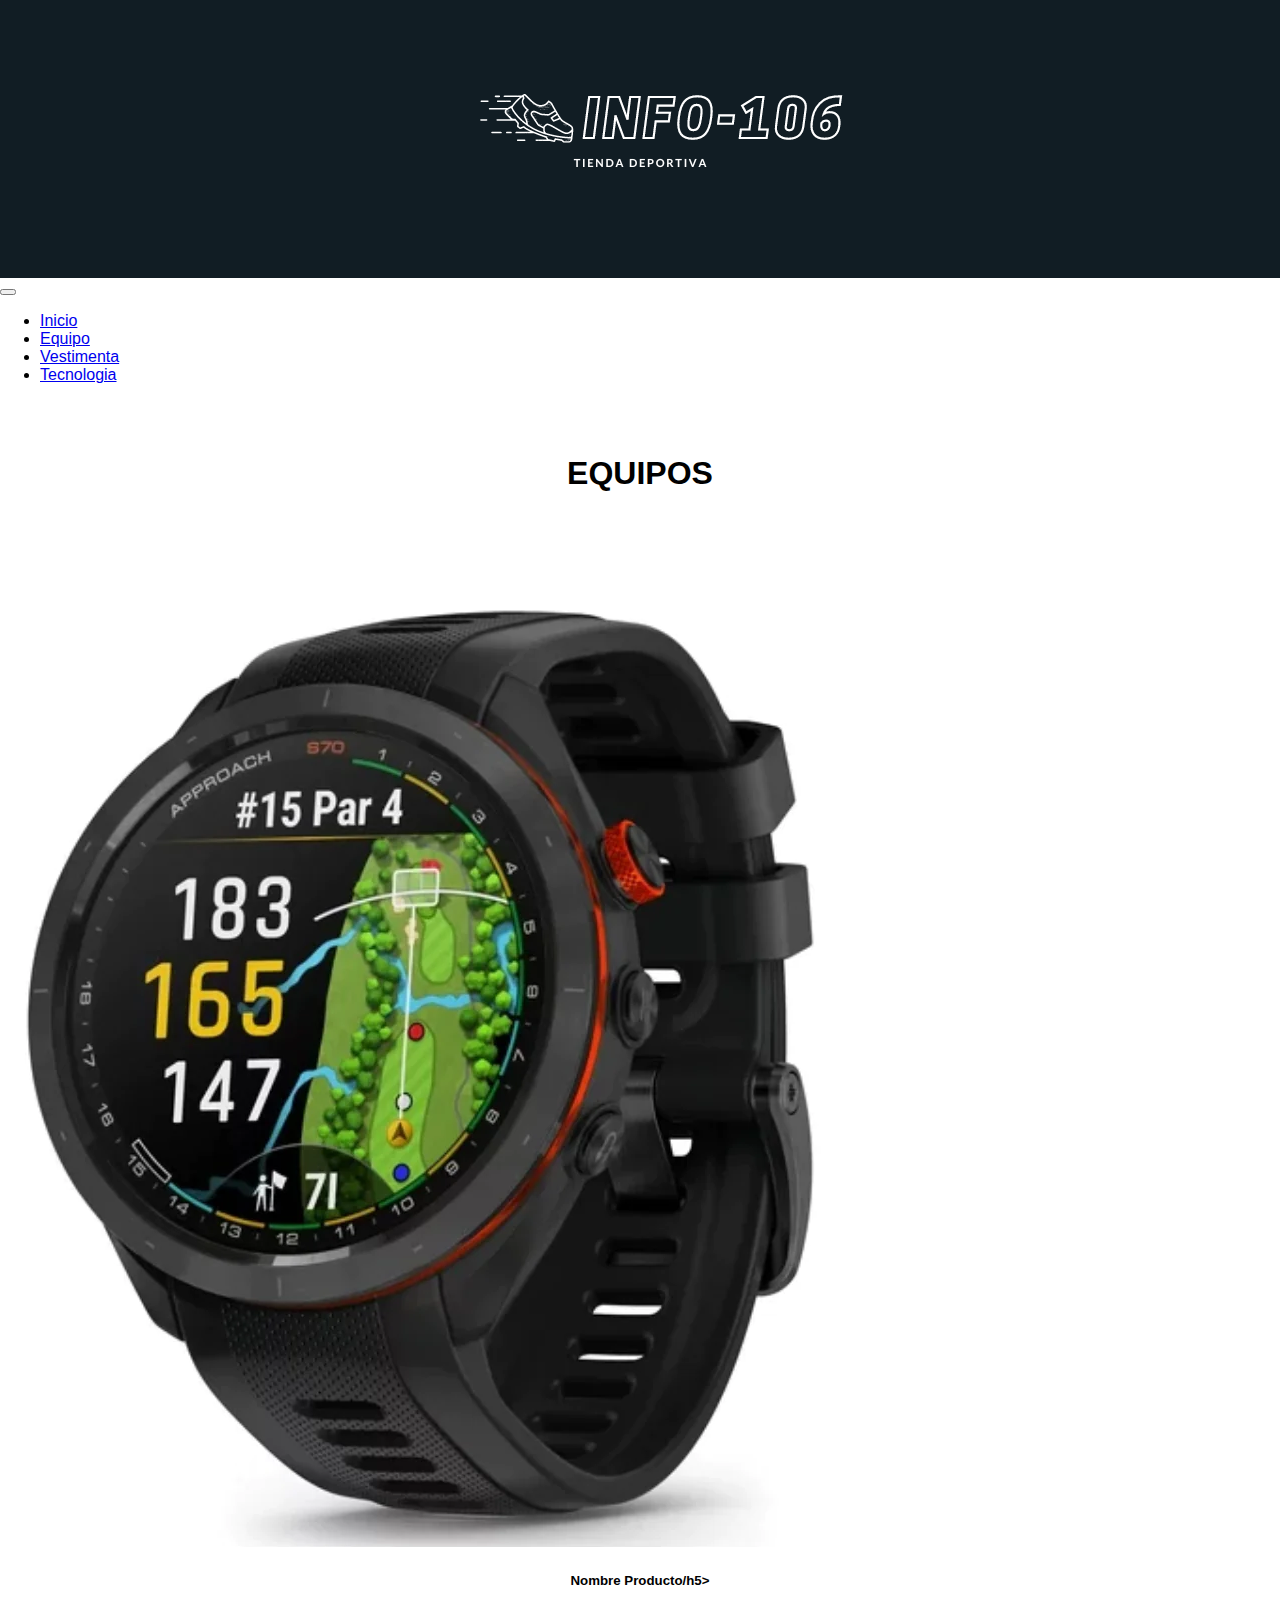
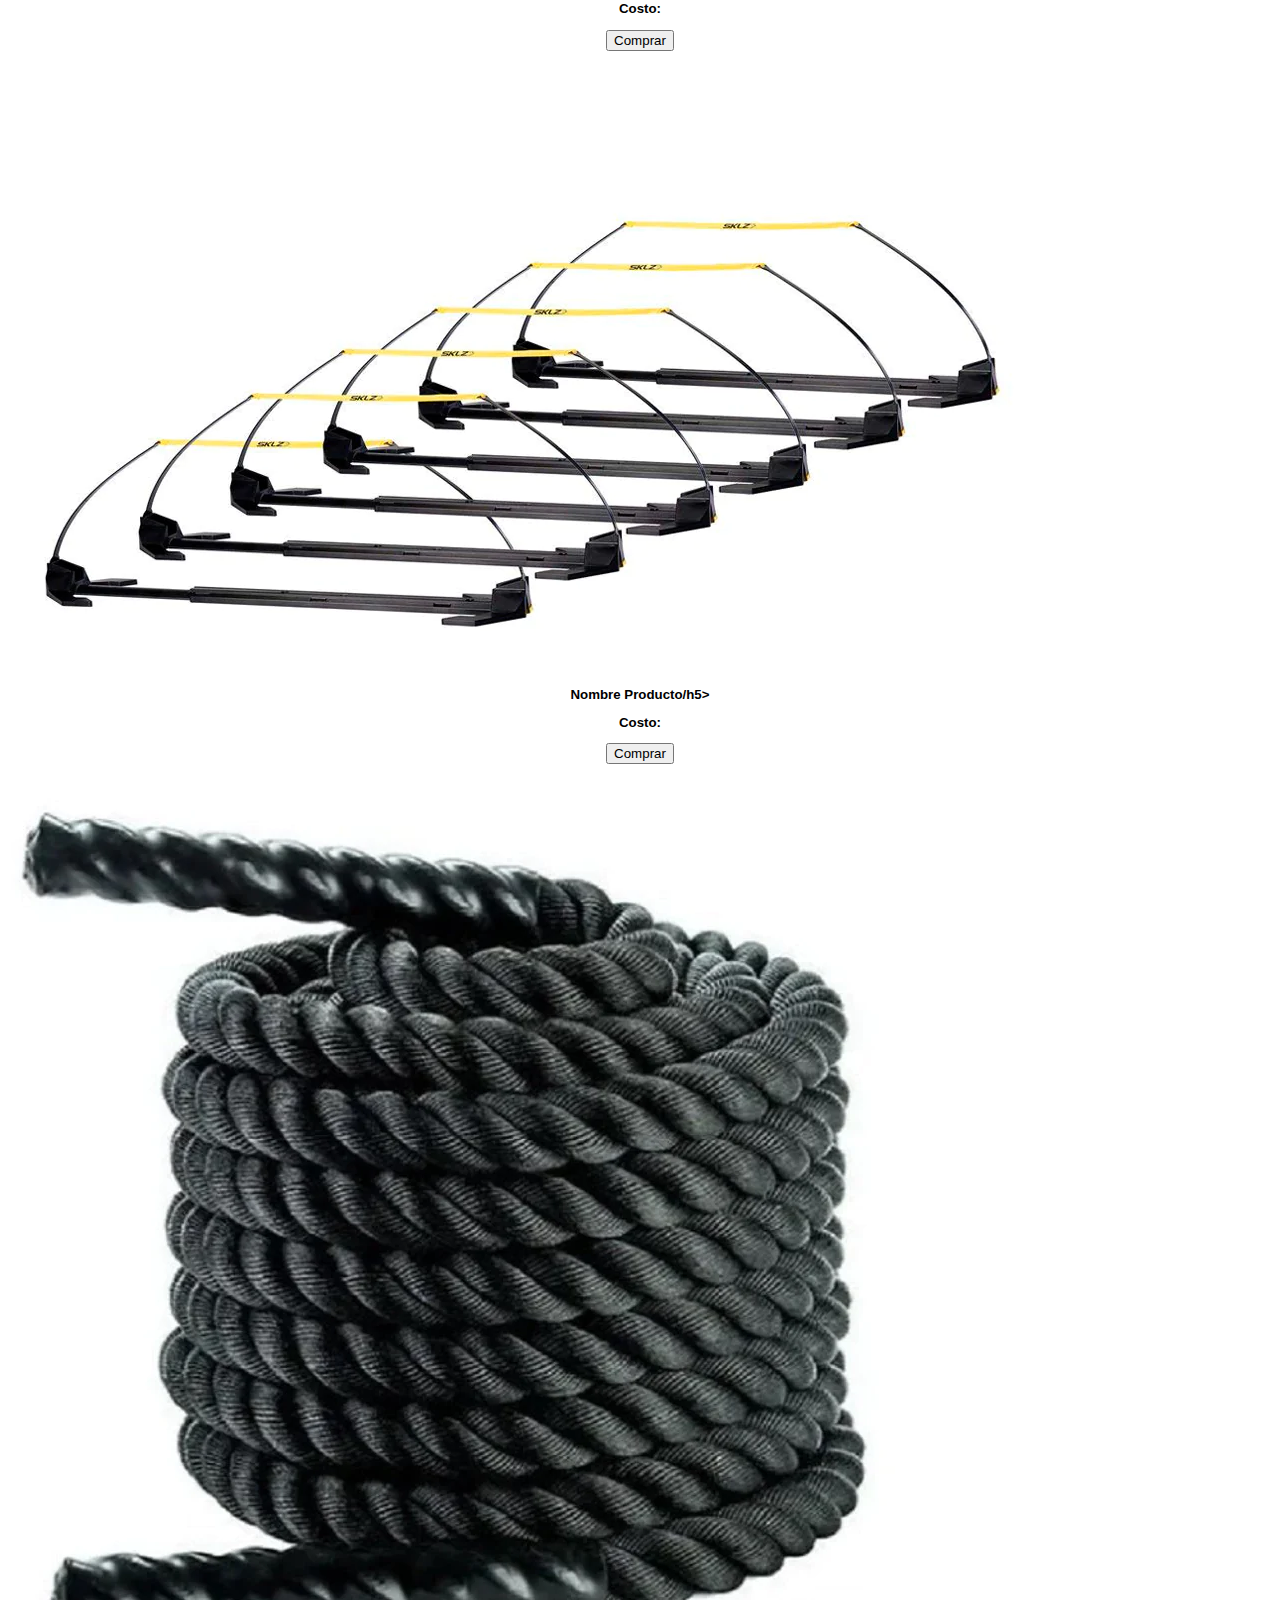
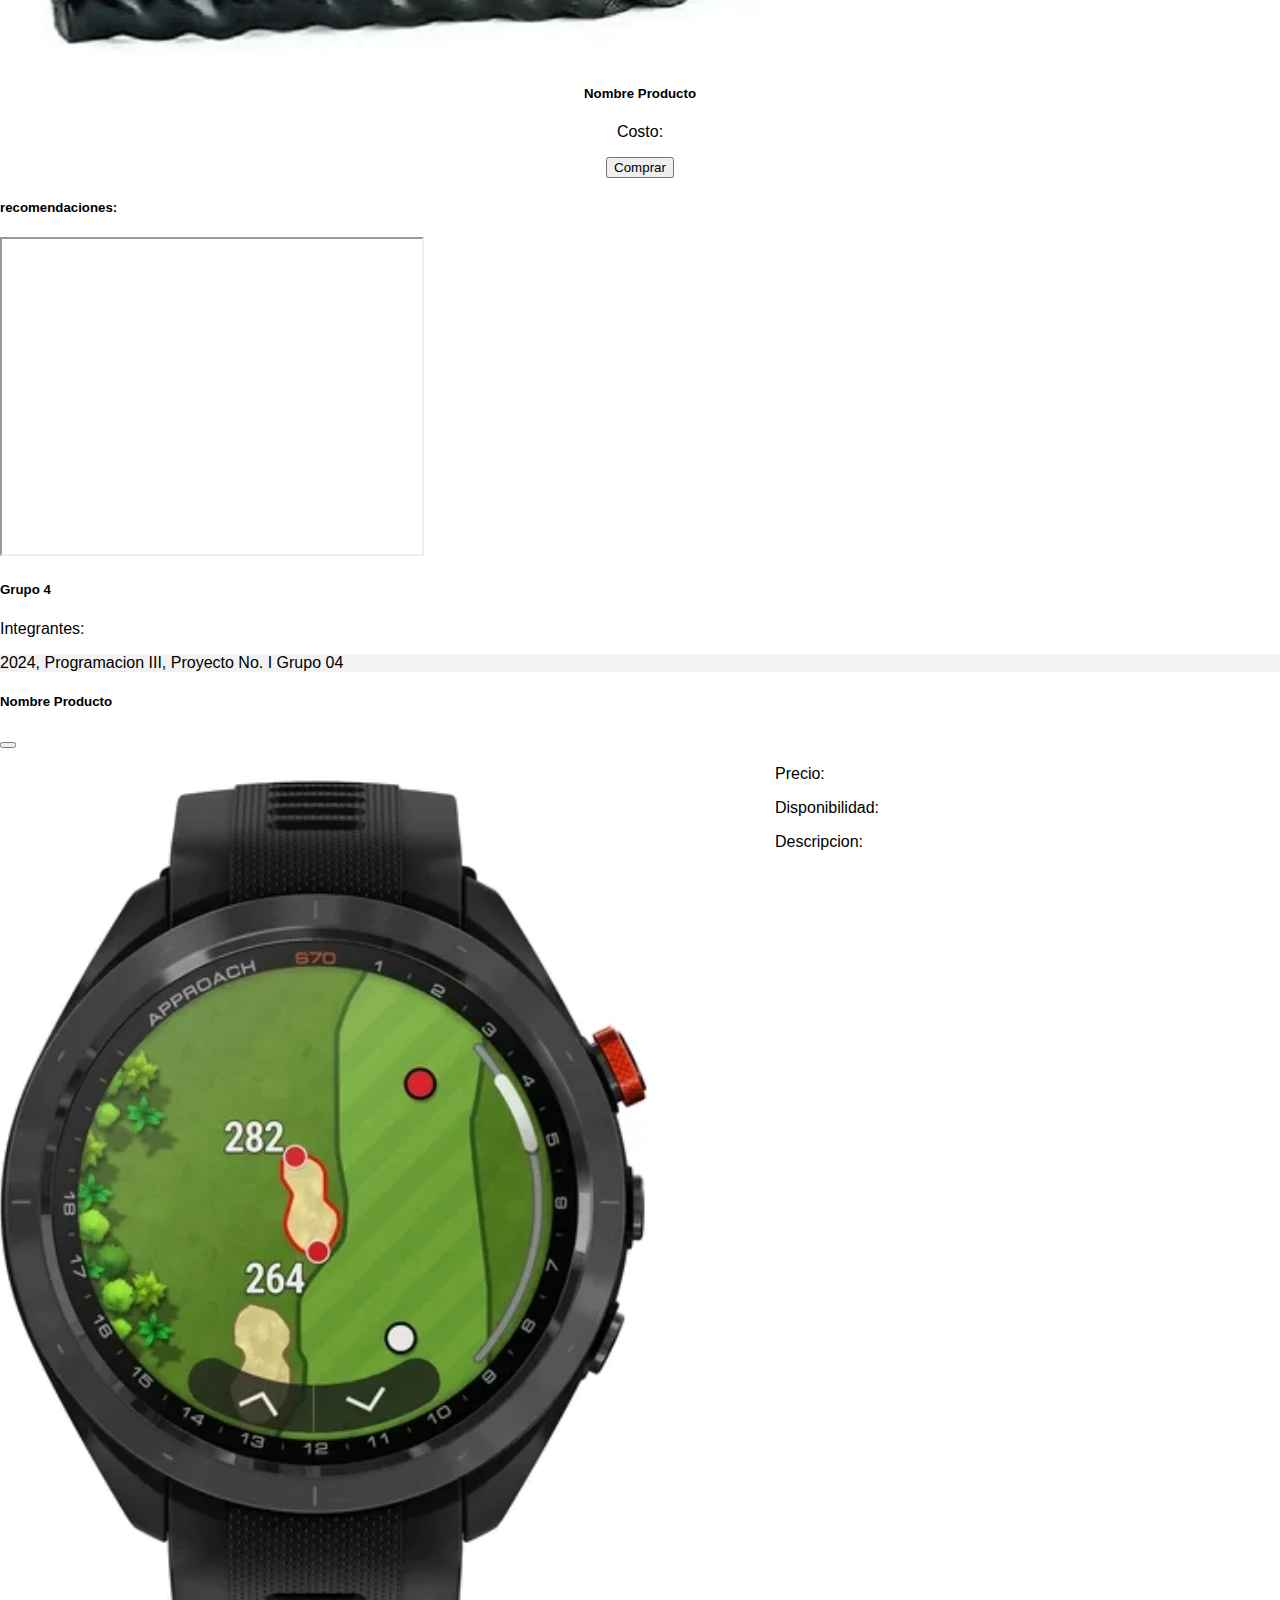
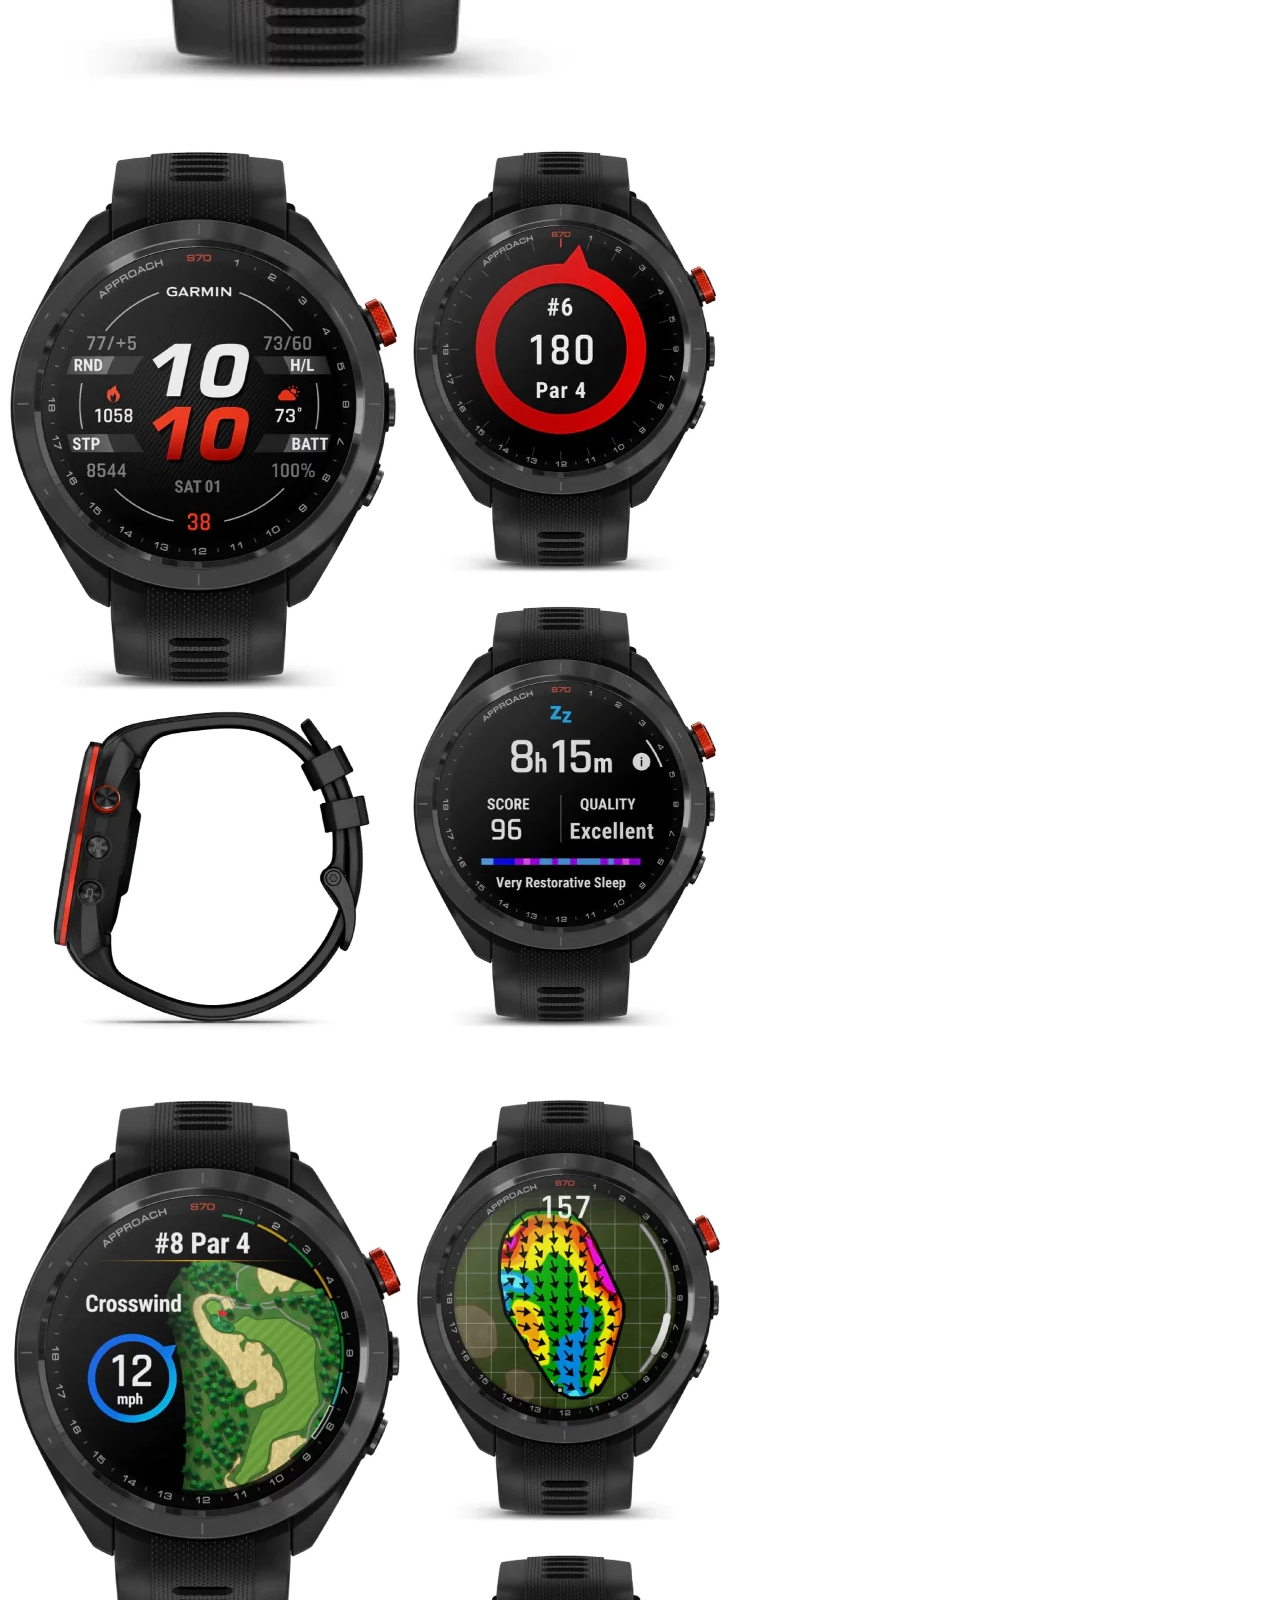
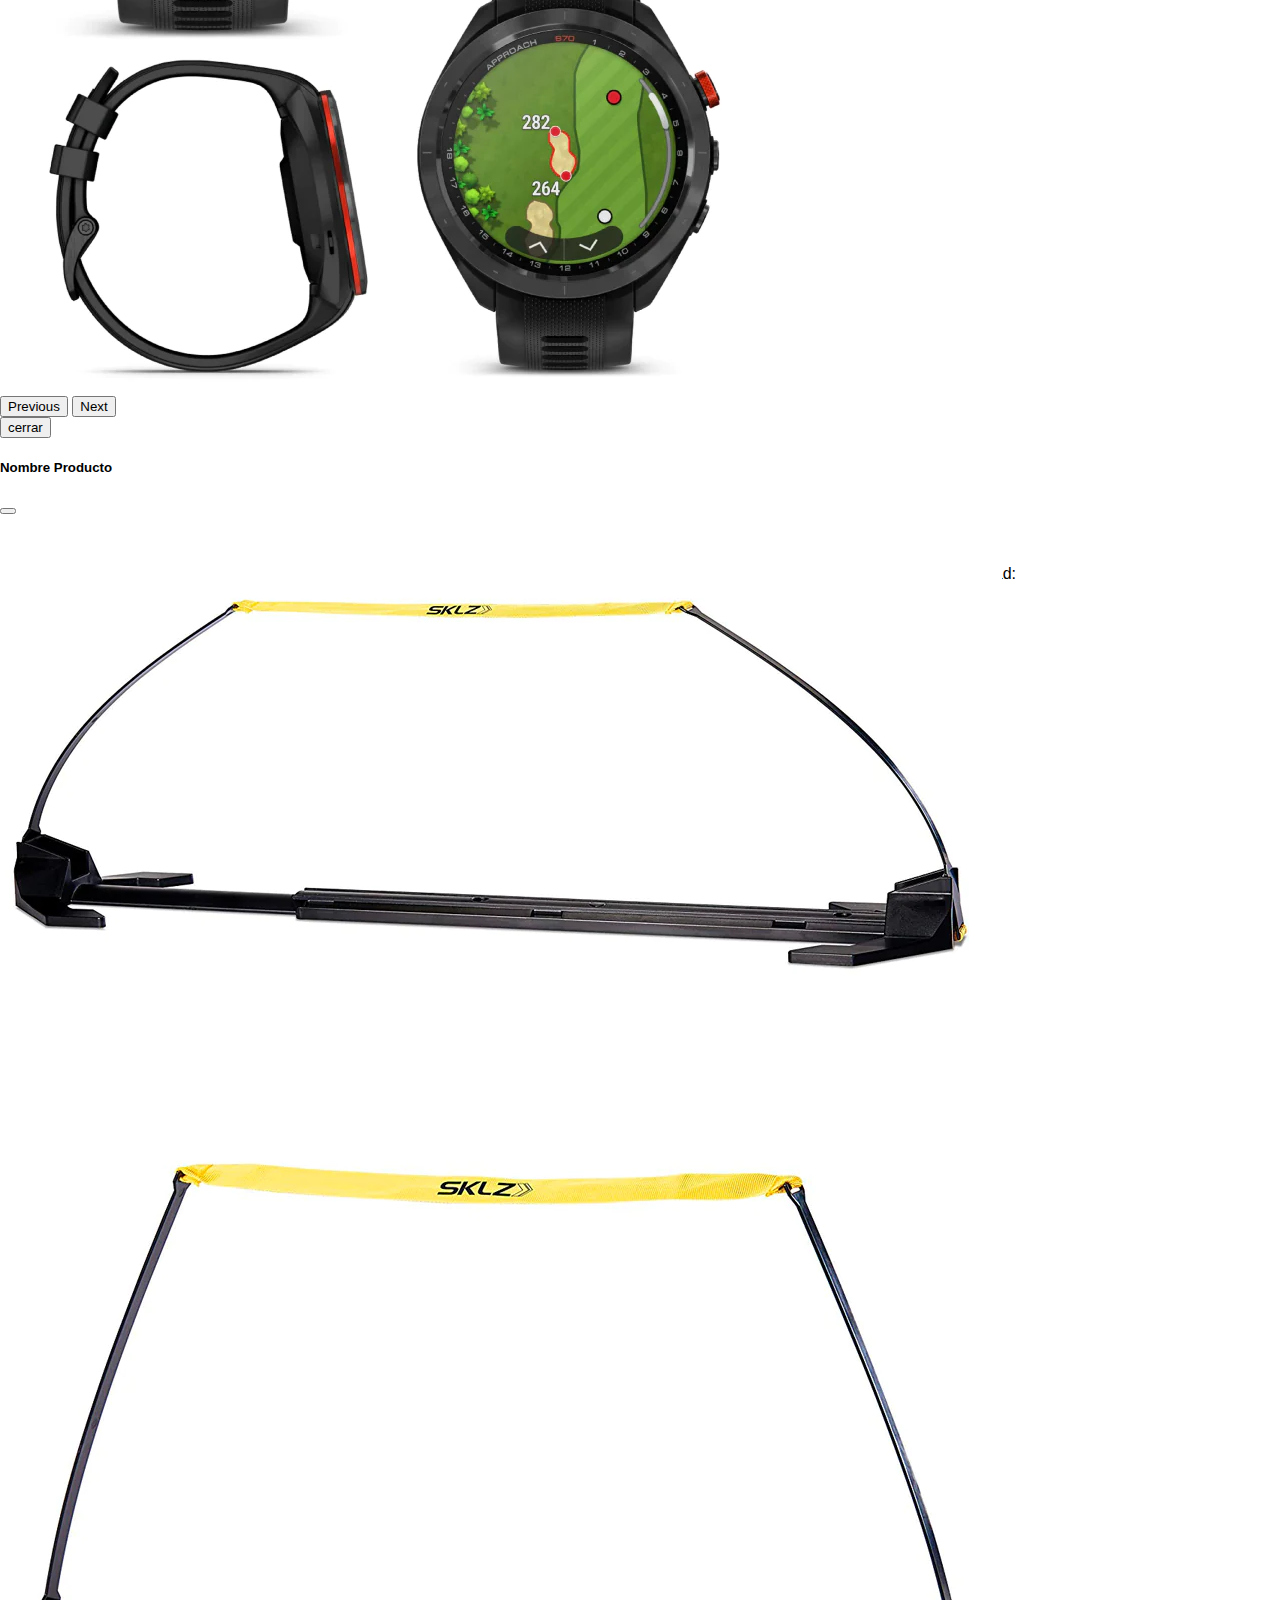
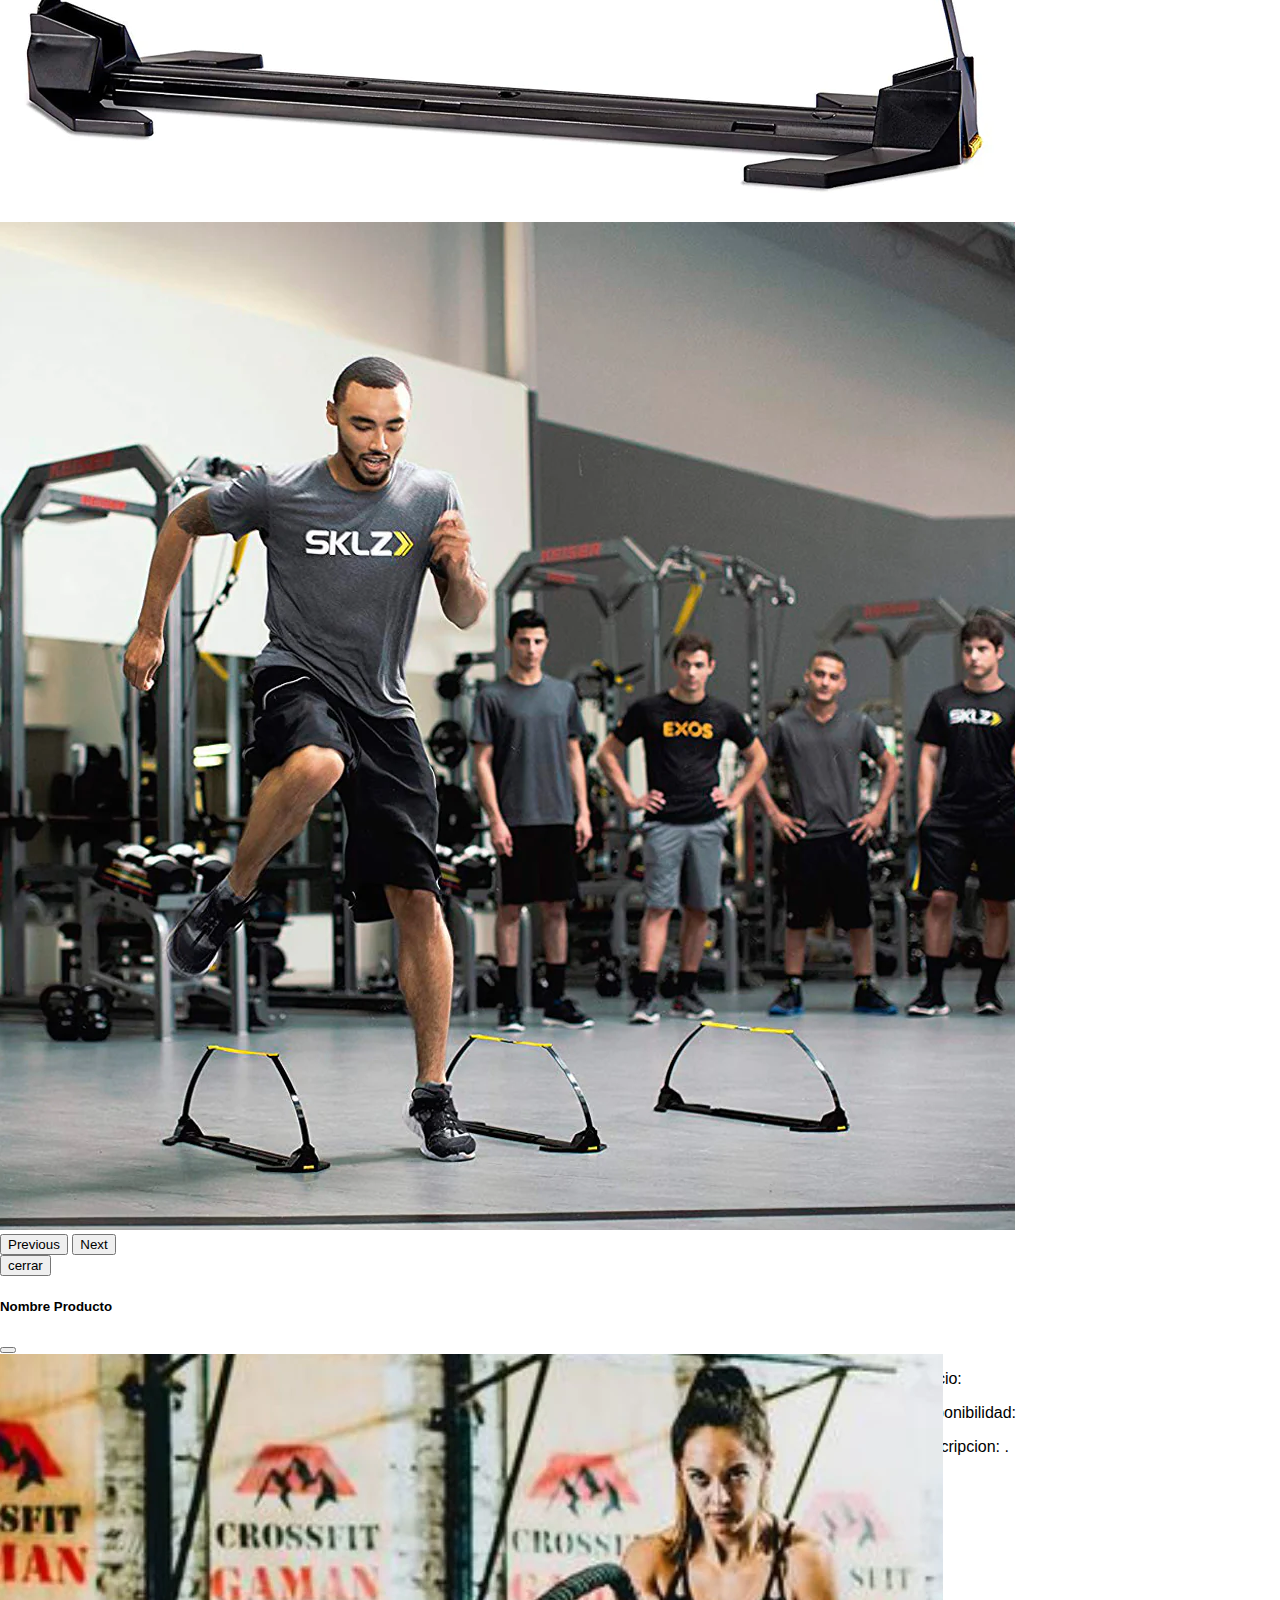
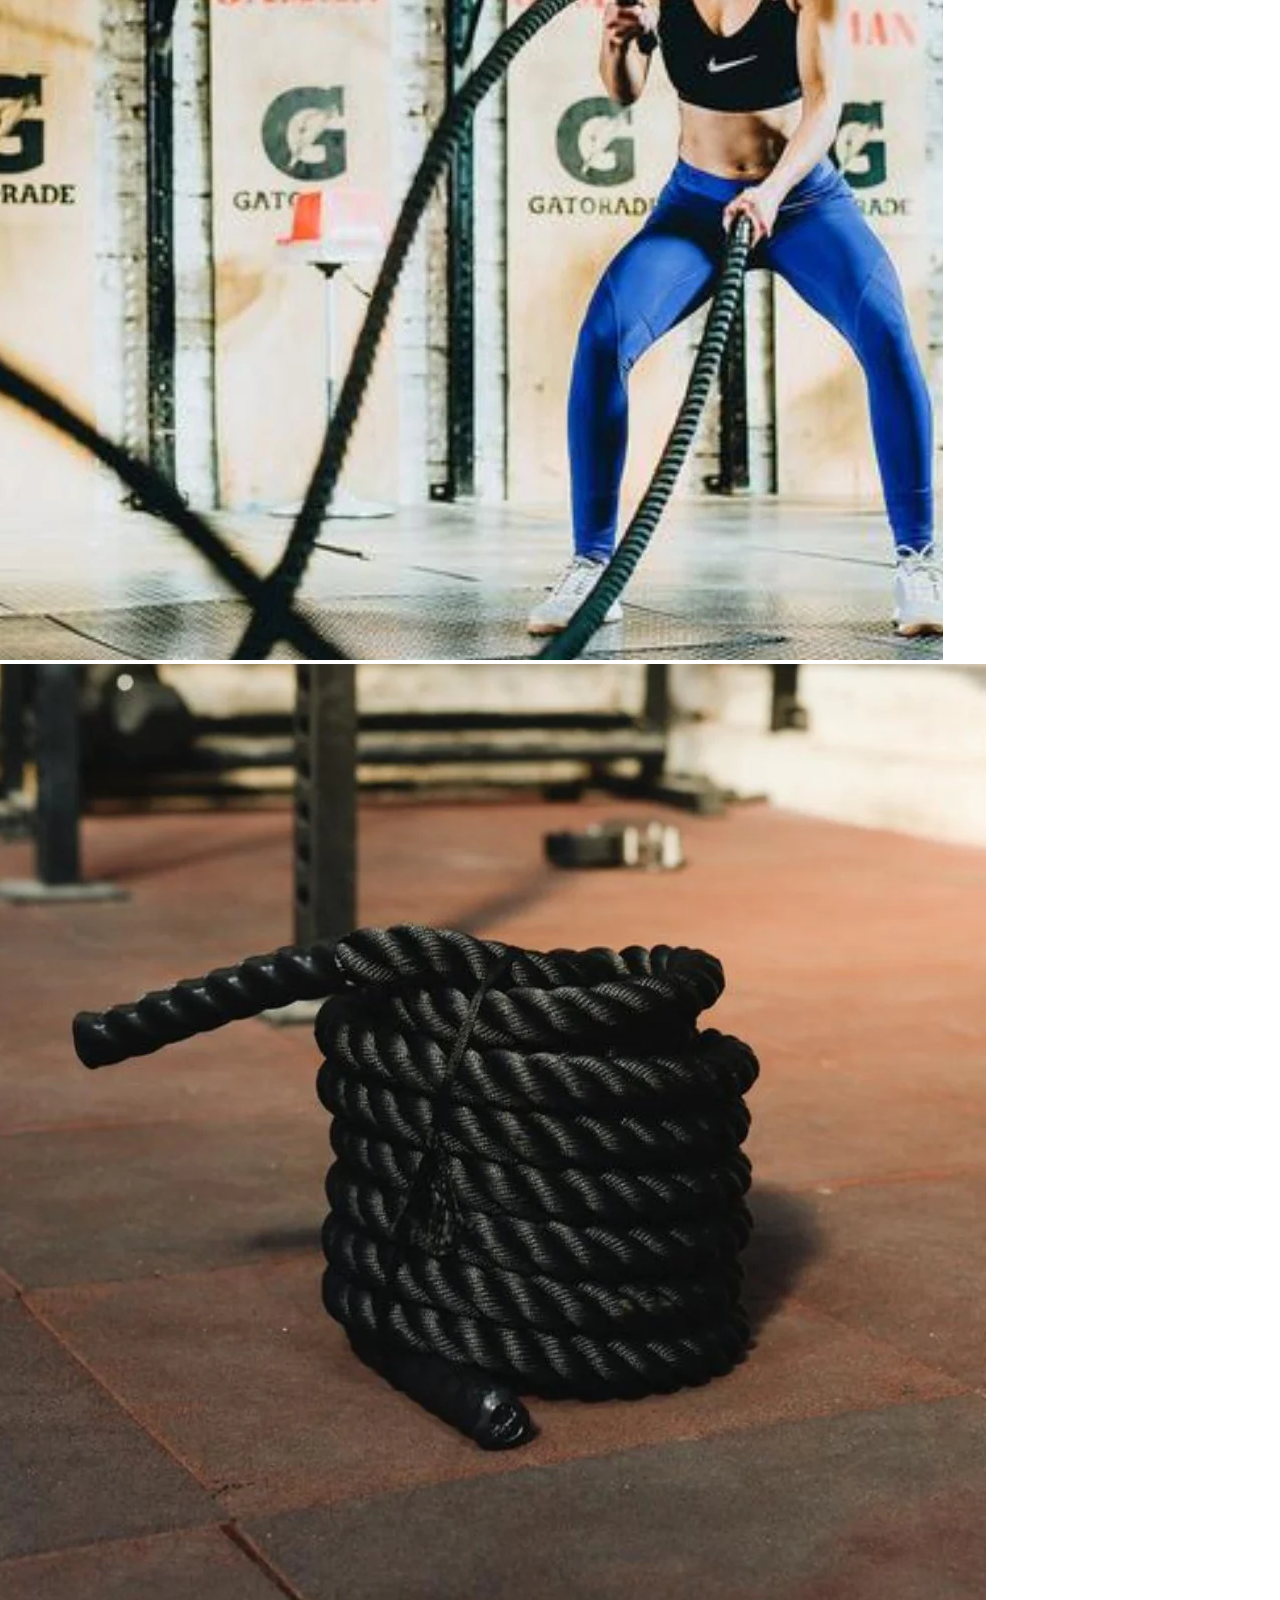
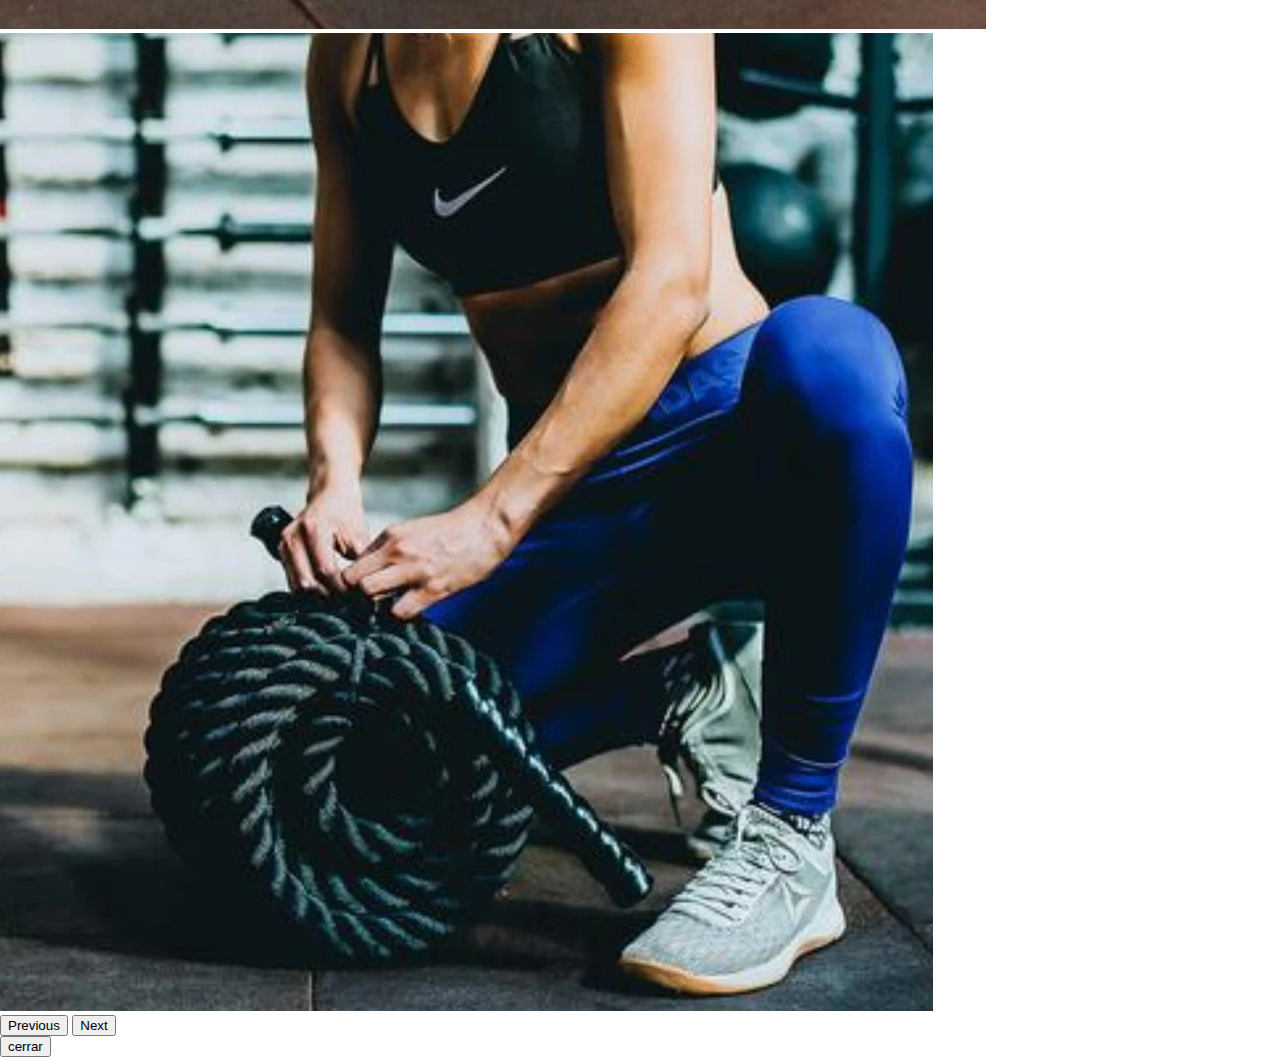
==== equipo.html @ 8f65c40d "Add project files." ====
<!DOCTYPE html>
<html lang="en">
  <head>
    <meta charset="UTF-8" />
    <meta name="viewport" content="width=device-width, initial-scale=1.0" />
    <title>Equipos</title>
    <!-- Referencia al CDN de BootStrap del https://getbootstrap.com/docs/5.3/getting-started/download/-->
    <link
      href="https://cdn.jsdelivr.net/npm/bootstrap@5.3.2/dist/css/bootstrap.min.css"
      rel="stylesheet"
      integrity="sha384-T3c6CoIi6uLrA9TneNEoa7RxnatzjcDSCmG1MXxSR1GAsXEV/Dwwykc2MPK8M2HN"
      crossorigin="anonymous"
    />
    <link rel="stylesheet" href="CSS/styles.css" />
    <link rel="stylesheet" href="CSS/magnify.css" />
  </head>
  <body>
    <!--HEADER-->
    <div class="header" id="hide">
      <img src="IMG/Logo.png">
    </div>

    <!--NAV -->
    <nav class="navbar navbar-expand-lg bg-body-tertiary">
      <div class="container-fluid">
        
        <button
          class="navbar-toggler"
          type="button"
          data-bs-toggle="collapse"
          data-bs-target="#navbarNav"
          aria-controls="navbarNav"
          aria-expanded="false"
          aria-label="Toggle navigation"
        >
          <span class="navbar-toggler-icon"></span>
        </button>
        <div class="collapse navbar-collapse" id="navbarNav">
          <ul class="navbar-nav">
            <li class="nav-item">
              <a class="nav-link active" aria-current="page" href="index.html">Inicio</a>
            </li>
            <li class="nav-item">
              <a class="nav-link" href="equipo.html">Equipo</a>
            </li>
            <li class="nav-item">
              <a class="nav-link" href="vestimenta.html">Vestimenta</a>
            </li>
            <li class="nav-item">
              <a class="nav-link" href="tecnologia.html">Tecnologia</a>
            </li>
          </ul>
        </div>
      </div>
    </nav>

    <!-- TITULO-->
    <div class="subtitulo">
      <h1>EQUIPOS</h1>
    </div>

    <!--CARD GROUP-->
    <div class="card-group">
      <div class="card">
        <img src="IMG/OFR1.png" class="card-img-top" alt="..." />
        <div class="card-body" style="text-align: center;">
          <h5 class="card-title">Nombre Producto/h5>
          <p class="card-text">
            Costo: 
          </p>
          <button
            type="button"
            class="btn btn-success"
            data-bs-toggle="modal"
            data-bs-target="#Modal1"
          >
            Comprar
          </button>
        </div>
        <div class="card-footer">
          <small class="text-body-secondary"></small>
        </div>
      </div>
      <div class="card">
        <img src="IMG/OFR2.png" class="card-img-top" alt="..." />
        <div class="card-body" style="text-align: center;">
          <h5 class="card-title">Nombre Producto/h5>
          <p class="card-text">
            Costo: 
          </p>
          <button
            type="button"
            class="btn btn-success"
            data-bs-toggle="modal"
            data-bs-target="#Modal2"
          >
            Comprar
          </button>
        </div>
        <div class="card-footer">
          <small class="text-body-secondary"></small>
        </div>
      </div>
      <div class="card">
        <img src="IMG/OFR3.png" class="card-img-top" alt="..." />
        <div class="card-body" style="text-align: center;">
          <h5 class="card-title">Nombre Producto</h5>
          <p class="card-text">
            Costo: 
          </p>
          <button
            type="button"
            class="btn btn-success"
            data-bs-toggle="modal"
            data-bs-target="#Modal3"
          >
            Comprar
          </button>
        </div>
        <div class="card-footer">
          <small class="text-body-secondary"></small>
        </div>
      </div>
    </div>

    <!--FOOTER-->
    <footer class="bg-body-tertiary text-center text-lg-start">
      <!-- Grid container -->
      <div class="container p-4">
        <!--Grid row-->
        <div class="row">
          <!--Grid column-->
          <div class="col-lg-6 col-md-12 mb-4 mb-md-0">
            <h5 class="text-uppercase">recomendaciones:</h5>

            <iframe width="420" height="315"
            src="https://www.youtube.com/embed/gp1DcvVtyf4?si=_JQ7qVs5XQ-VNvhB">
            </iframe>
          </div>
          <!--Grid column-->

          <!--Grid column-->
          <div class="col-lg-6 col-md-12 mb-4 mb-md-0">
            <h5 class="text-uppercase">Grupo 4</h5>

            <p>Integrantes: </p>
          </div>
          <!--Grid column-->
        </div>
        <!--Grid row-->
      </div>
      <!-- Grid container -->

      <!-- Copyright -->
      <div
        class="text-center p-3"
        style="background-color: rgba(0, 0, 0, 0.05)"
      >
        2024, Programacion III, Proyecto No. I
        <a class="text-body">Grupo 04</a>
      </div>
      <!-- Copyright -->
    </footer>

    <!--MODALS-->

    <!-- Producto 01 -->
    <div
      class="modal fade"
      id="Modal1"
      tabindex="-1"
      aria-labelledby="Modal1"
      aria-hidden="true"
    >
      <div class="modal-dialog modal-xl">
        <div class="modal-content">
          <div class="modal-header">
            <h5 class="modal-title" id="Modal1">Nombre Producto</h5>
            <button
              type="button"
              class="btn-close"
              data-bs-dismiss="modal"
              aria-label="Close"
            ></button>
          </div>
          <div class="modal-body">
            <section class="layout">
              <div style="height: 70%; width: 70%;"> 
                <div id="ModalCarousel" class="carousel slide" data-bs-ride="carousel" >
                  <div class="carousel-inner" >
                    <div class="carousel-item active">
                      <a href="IMG/OFR1A.png">
                        <img src="IMG/OFR1A.png" class="d-block w-100 zoom">
                      </a>
                      <!-- <img src="IMG/OFR1A.png" class="d-block w-100 zoom" id="zoom" alt="..."> -->
                    </div>
                    <div class="carousel-item">
                      <a href="IMG/OFR1B.png">
                        <img src="IMG/OFR1B.png" class="d-block w-100 zoom">
                      </a>
                    </div>
                    <div class="carousel-item">
                      <a href="IMG/OFR1C.png">
                        <img src="IMG/OFR1C.png" class="d-block w-100 zoom">
                      </a>
                    </div>
                  </div>
                  <button class="carousel-control-prev" type="button" data-bs-target="#ModalCarousel" data-bs-slide="prev">
                    <span class="carousel-control-prev-icon" aria-hidden="true"></span>
                    <span class="visually-hidden">Previous</span>
                  </button>
                  <button class="carousel-control-next" type="button" data-bs-target="#ModalCarousel" data-bs-slide="next">
                    <span class="carousel-control-next-icon" aria-hidden="true"></span>
                    <span class="visually-hidden">Next</span>
                  </button>
                </div>
              
              </div>
              <div style="height: 70%; width: 70%;">
                <p>Precio: </p>
                <p>Disponibilidad: </p>
                <p>Descripcion: </p>
              </div>
            </section>

          </div>
          <div class="modal-footer">
            <button
              type="button"
              class="btn btn-secondary"
              data-bs-dismiss="modal"
            >
              cerrar
            </button>
          </div>
        </div>
      </div>
    </div>

    <!-- Producto 02 -->
    <div
      class="modal fade"
      id="Modal2"
      tabindex="-1"
      aria-labelledby="Modal2"
      aria-hidden="true"
    >
      <div class="modal-dialog modal-xl">
        <div class="modal-content">
          <div class="modal-header">
            <h5 class="modal-title" id="Modal2">Nombre Producto</h5>
            <button
              type="button"
              class="btn-close"
              data-bs-dismiss="modal"
              aria-label="Close"
            ></button>
          </div>
          <div class="modal-body">
            <section class="layout">
              <div style="height: 70%; width: 70%;"> 
                <div id="ModalCarousel2" class="carousel slide" data-bs-ride="carousel" >
                  <div class="carousel-inner" >
                    <div class="carousel-item active">
                      <a href="IMG/OFR2A.png">
                        <img src="IMG/OFR2A.png" class="d-block w-100 zoom">
                      </a>
                      <!-- <img src="IMG/OFR1A.png" class="d-block w-100 zoom" id="zoom" alt="..."> -->
                    </div>
                    <div class="carousel-item">
                      <a href="IMG/OFR2B.png">
                        <img src="IMG/OFR2B.png" class="d-block w-100 zoom">
                      </a>
                    </div>
                    <div class="carousel-item">
                      <a href="IMG/OFR2C.png">
                        <img src="IMG/OFR2C.png" class="d-block w-100 zoom">
                      </a>
                    </div>
                  </div>
                  <button class="carousel-control-prev" type="button" data-bs-target="#ModalCarousel2" data-bs-slide="prev">
                    <span class="carousel-control-prev-icon" aria-hidden="true"></span>
                    <span class="visually-hidden">Previous</span>
                  </button>
                  <button class="carousel-control-next" type="button" data-bs-target="#ModalCarousel2" data-bs-slide="next">
                    <span class="carousel-control-next-icon" aria-hidden="true"></span>
                    <span class="visually-hidden">Next</span>
                  </button>
                </div>
              
              </div>
              <div style="height: 70%; width: 70%;">
                <p>Precio: </p>
                <p>Disponibilidad: </p>
                <p>Descripcion:  </p>
              </div>
            </section>

          </div>
          <div class="modal-footer">
            <button
              type="button"
              class="btn btn-secondary"
              data-bs-dismiss="modal"
            >
              cerrar
            </button>
          </div>
        </div>
      </div>
    </div>

    <!-- Producto 03 -->
    <div
    class="modal fade"
    id="Modal3"
    tabindex="-1"
    aria-labelledby="Modal3"
    aria-hidden="true"
  >
    <div class="modal-dialog modal-xl">
      <div class="modal-content">
        <div class="modal-header">
          <h5 class="modal-title" id="Modal3">Nombre Producto</h5>
          <button
            type="button"
            class="btn-close"
            data-bs-dismiss="modal"
            aria-label="Close"
          ></button>
        </div>
        <div class="modal-body">
          <section class="layout">
            <div style="height: 70%; width: 70%;"> 
              <div id="ModalCarousel3" class="carousel slide" data-bs-ride="carousel" >
                <div class="carousel-inner" >
                  <div class="carousel-item active">
                    <a href="IMG/OFR3A.png">
                      <img src="IMG/OFR3A.png" class="d-block w-100 zoom">
                    </a>
                    <!-- <img src="IMG/OFR1A.png" class="d-block w-100 zoom" id="zoom" alt="..."> -->
                  </div>
                  <div class="carousel-item">
                    <a href="IMG/OFR3B.png">
                      <img src="IMG/OFR3B.png" class="d-block w-100 zoom">
                    </a>
                  </div>
                  <div class="carousel-item">
                    <a href="IMG/OFR3C.png">
                      <img src="IMG/OFR3C.png" class="d-block w-100 zoom">
                    </a>
                  </div>
                </div>
                <button class="carousel-control-prev" type="button" data-bs-target="#ModalCarousel3" data-bs-slide="prev">
                  <span class="carousel-control-prev-icon" aria-hidden="true"></span>
                  <span class="visually-hidden">Previous</span>
                </button>
                <button class="carousel-control-next" type="button" data-bs-target="#ModalCarousel3" data-bs-slide="next">
                  <span class="carousel-control-next-icon" aria-hidden="true"></span>
                  <span class="visually-hidden">Next</span>
                </button>
              </div>
            
            </div>
            <div style="height: 70%; width: 70%;">
              <p>Precio: </p>
              <p>Disponibilidad: </p>
              <p>Descripcion:  .</p>
            </div>
          </section>

        </div>
        <div class="modal-footer">
          <button
            type="button"
            class="btn btn-secondary"
            data-bs-dismiss="modal"
          >
            cerrar
          </button>
        </div>
      </div>
    </div>
  </div>
  
    <!-- Referencia a script de JS, Bootstrap, jQuery-->
    <script
      src="https://cdn.jsdelivr.net/npm/bootstrap@5.3.2/dist/js/bootstrap.bundle.min.js"
      integrity="sha384-C6RzsynM9kWDrMNeT87bh95OGNyZPhcTNXj1NW7RuBCsyN/o0jlpcV8Qyq46cDfL"
      crossorigin="anonymous"
    ></script>
    <script src="https://ajax.googleapis.com/ajax/libs/jquery/3.7.1/jquery.min.js"></script>
    <script src="JS/jquery.magnify.js"></script>
    <script src="JS/jquery.countdown.js"></script>
    <script src="JS/JavaScript.js"></script>


  </body>
</html>
---- CSS/styles.css ----
/*Comentarios*/

body {
    font-family: 'Segoe UI', Tahoma, Geneva, Verdana, sans-serif;
    margin: 0;
  }
  

.header {
  padding: 60px;
  text-align: center;
  background: #111D24;
  color: white;
  font-size: 30px;
}
h1{
  text-align: center;
  padding-top: 50px;
  padding-bottom: 50px;
}


.layout {
  display: flex;
  gap: 16px;
}
---- CSS/magnify.css ----
html.magnifying > body {
  overflow-x: hidden !important;
}
.magnify,
.magnify > .magnify-lens,
.magnify-mobile,
.lens-mobile { /* Reset */
  min-width: 0;
  min-height: 0;
  animation: none;
  border: none;
  float: none;
  margin: 0;
  opacity: 1;
  outline: none;
  overflow: visible;
  padding: 0;
  text-indent: 0;
  transform: none;
  transition: none;
}
.magnify {
  position: relative;
  width: auto;
  height: auto;
  box-shadow: none;
  display: inline-block;
  z-index: inherit;
}
.magnify > .magnify-lens { /* Magnifying lens */
  position: absolute;
  width: 200px;
  height: 200px;
  border-radius: 100%;
  /* Multiple box shadows to achieve the glass lens effect */
  box-shadow: 0 0 0 7px rgba(255, 255, 255, 0.85),
    0 0 7px 7px rgba(0, 0, 0, 0.25),
    inset 0 0 40px 2px rgba(0, 0, 0, 0.25);
  cursor: none;
  display: none;
  z-index: 99;
}
.magnify > .magnify-lens.loading {
  background: #333 !important;
  opacity: 0.8;
}
.magnify > .magnify-lens.loading:after { /* Loading text */
  position: absolute;
  top: 50%;
  left: 0;
  width: 100%;
  color: #fff;
  content: 'Loading...';
  font: italic normal 16px/1 Calibri, sans-serif;
  letter-spacing: 1px;
  margin-top: -8px;
  text-align: center;
  text-shadow: 0 0 2px rgba(51, 51, 51, 0.8);
  text-transform: none;
}
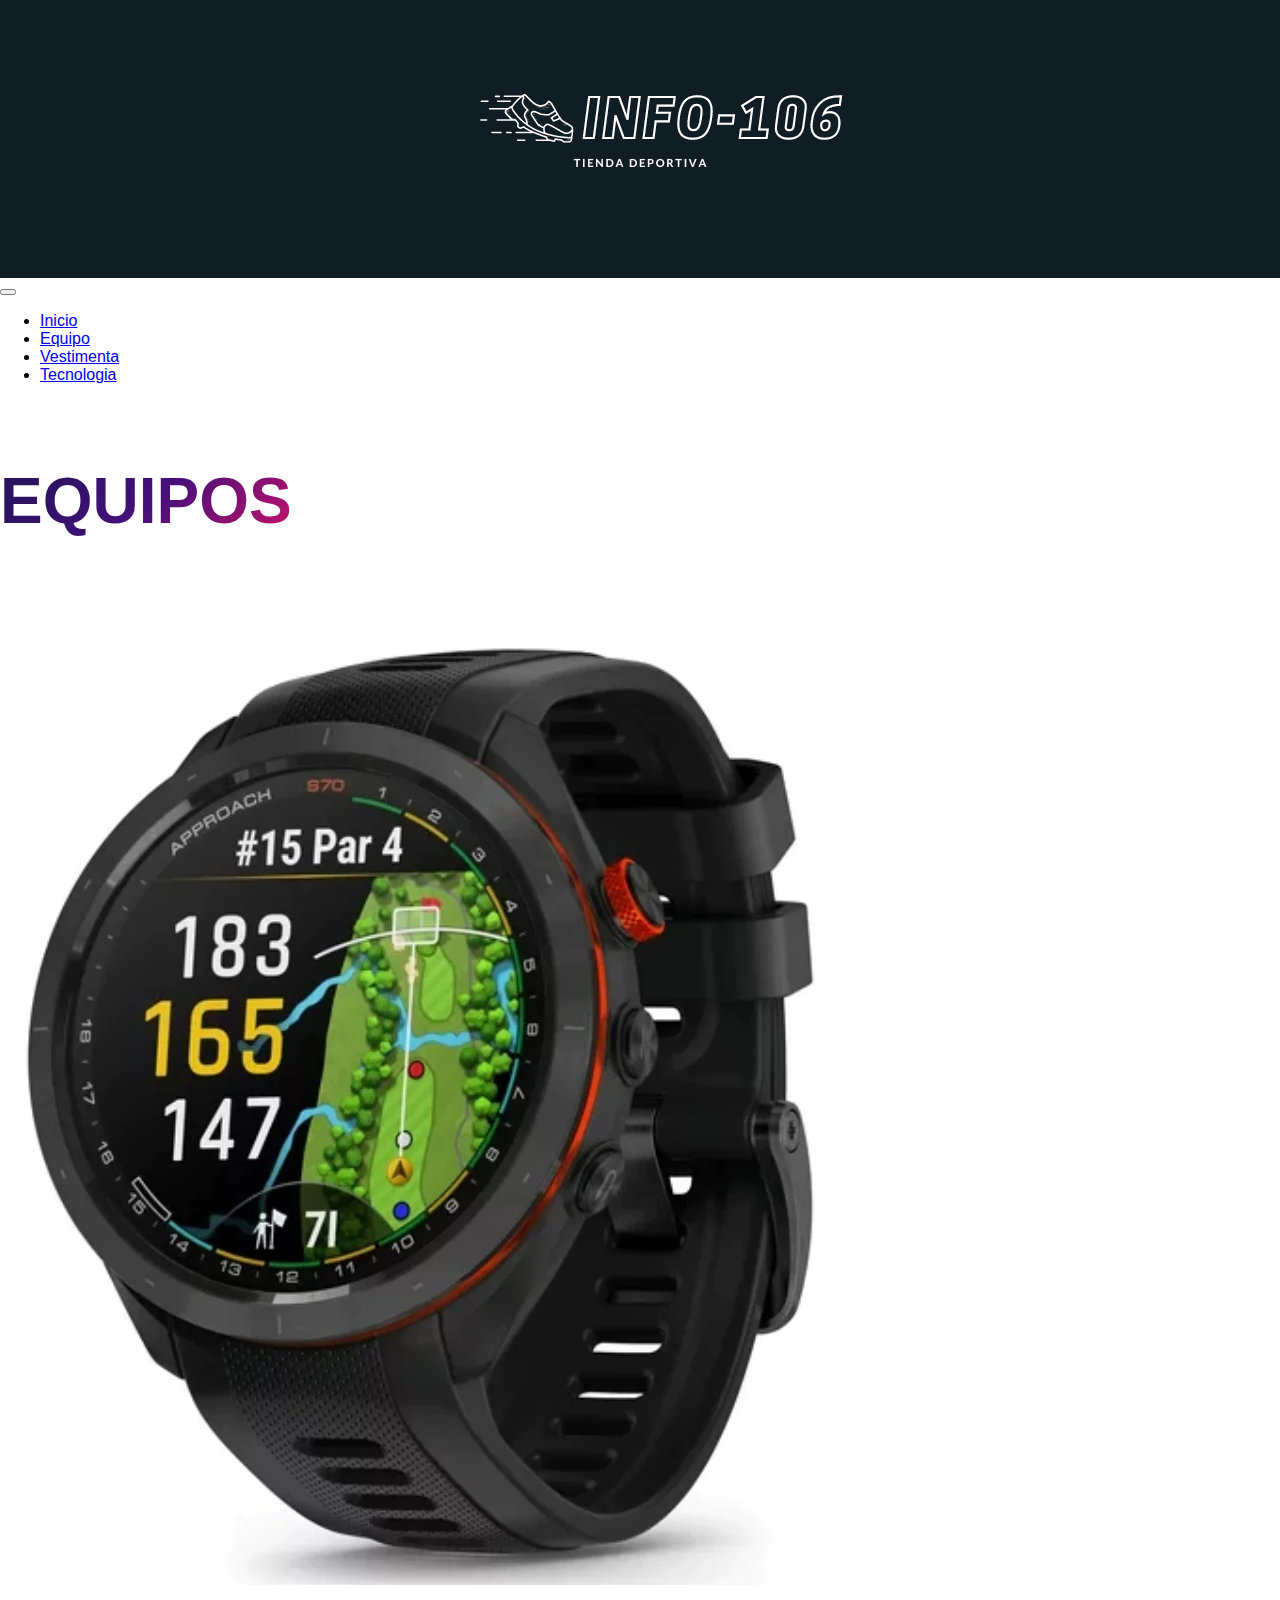
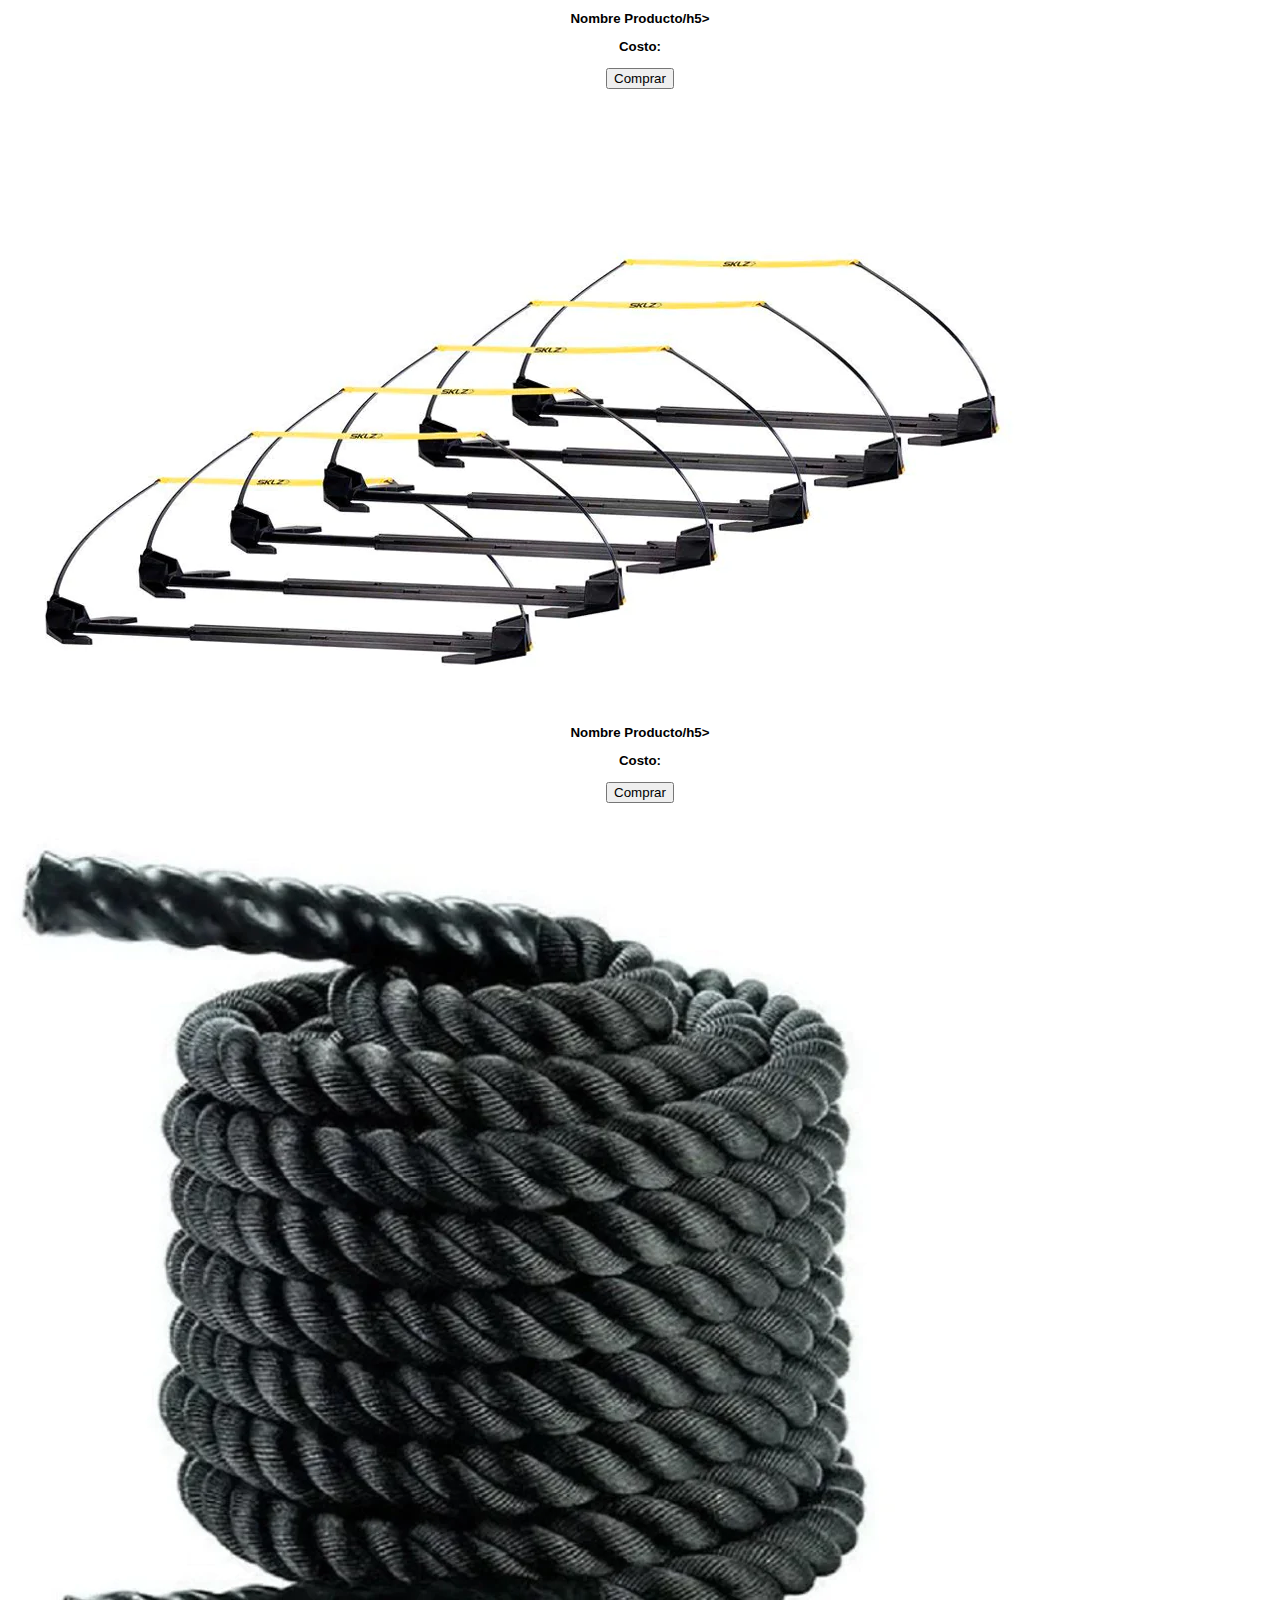
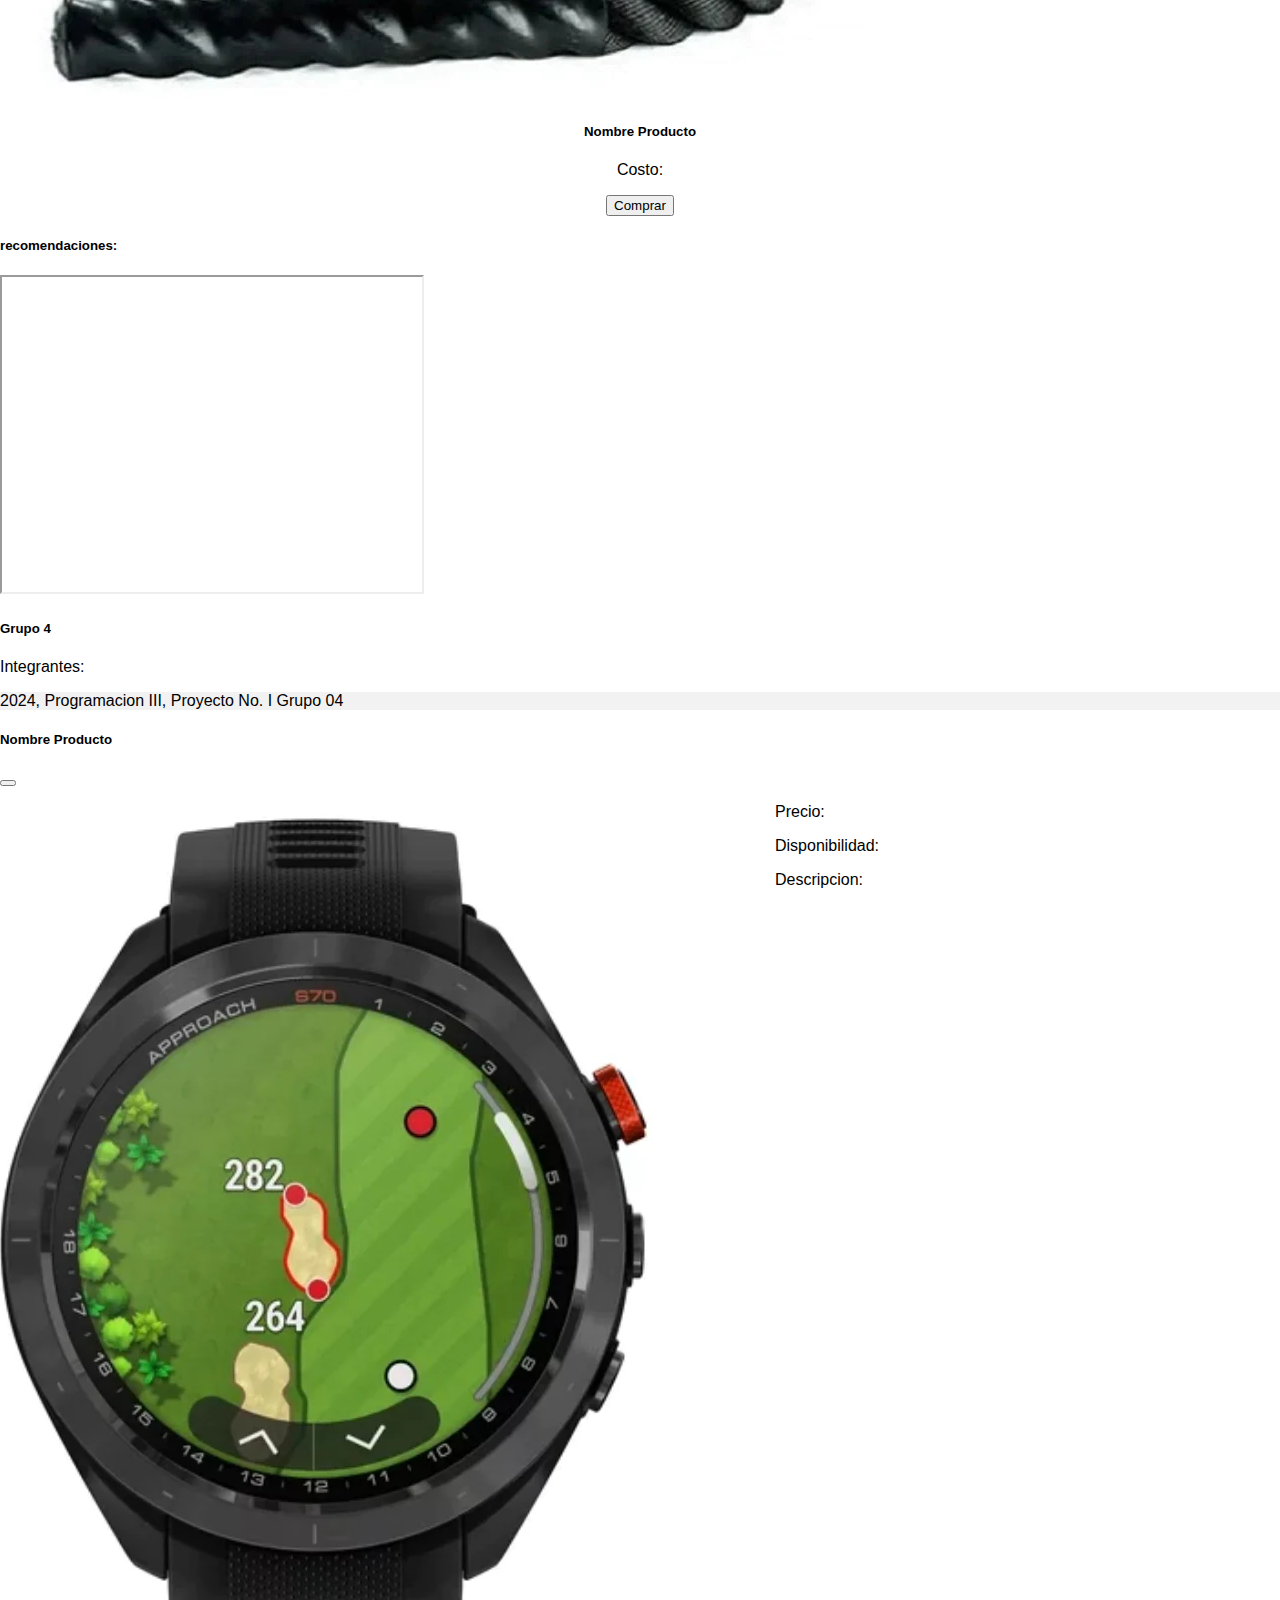
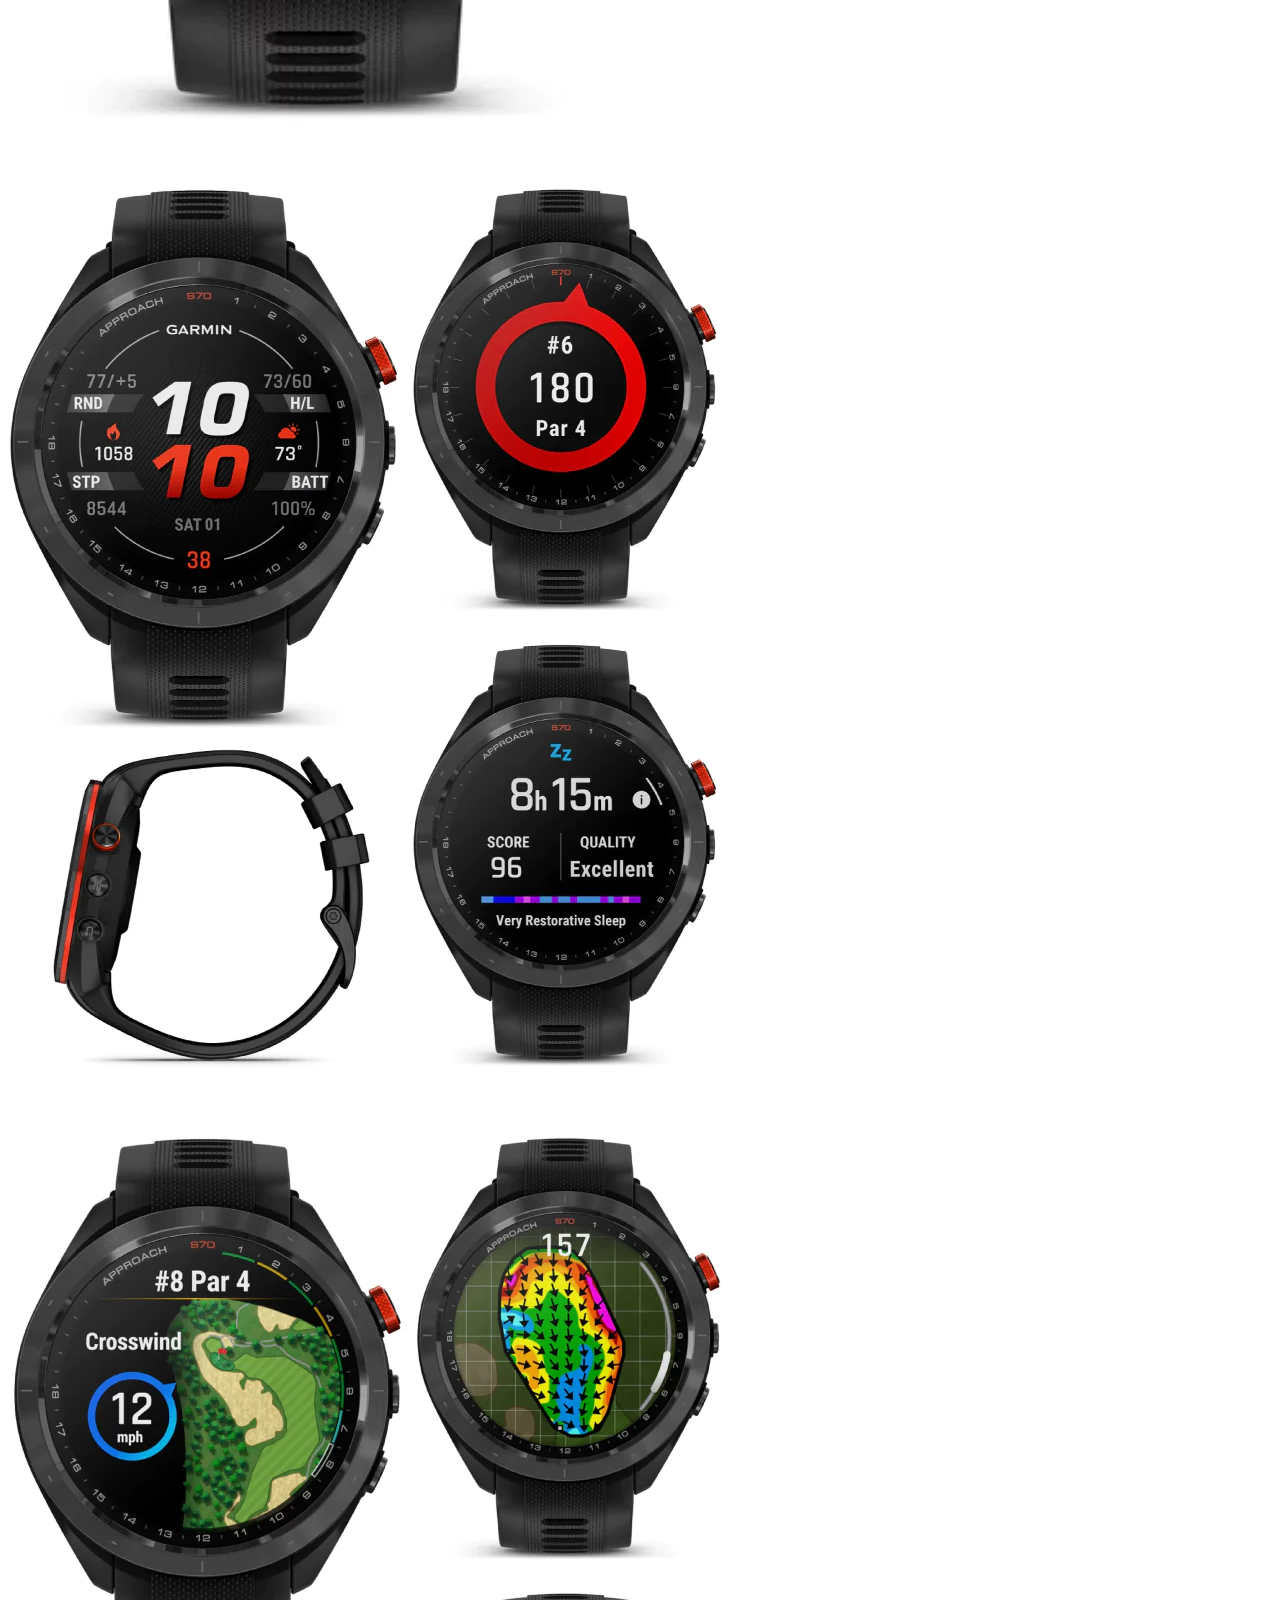
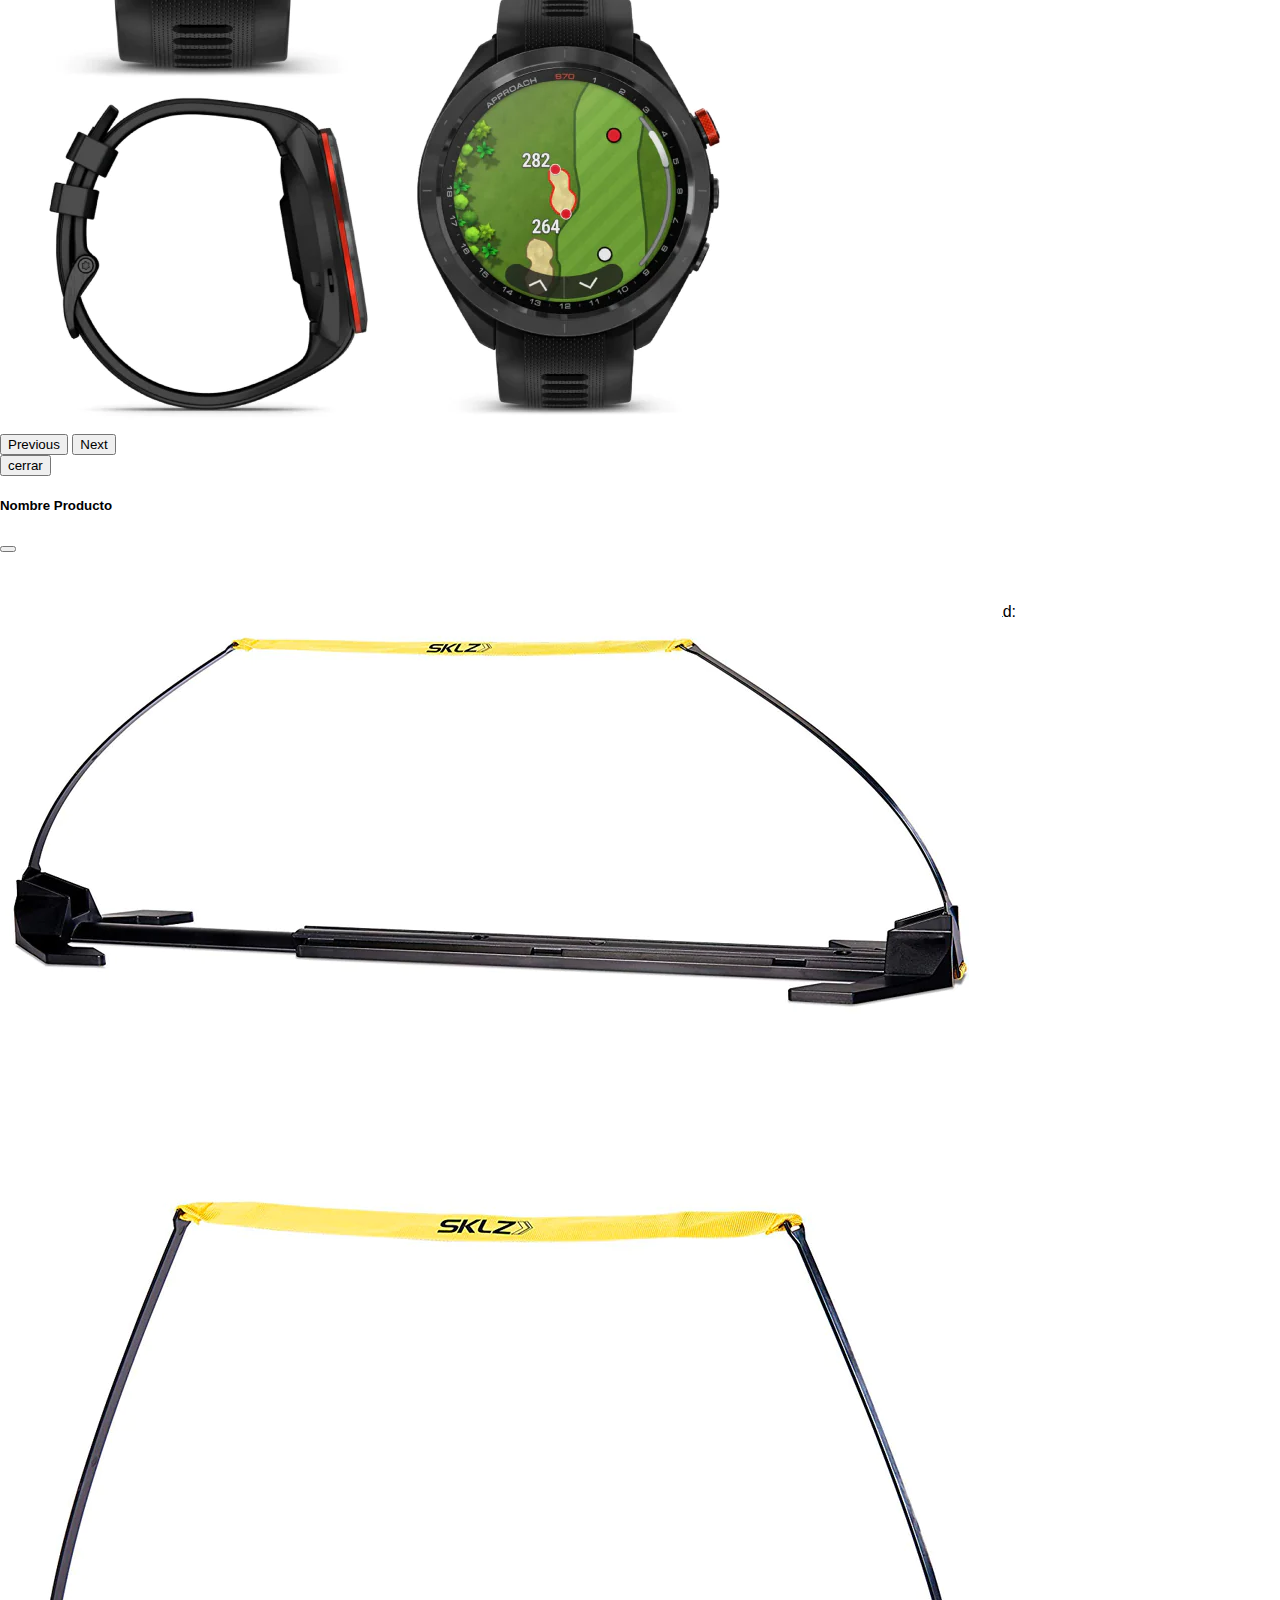
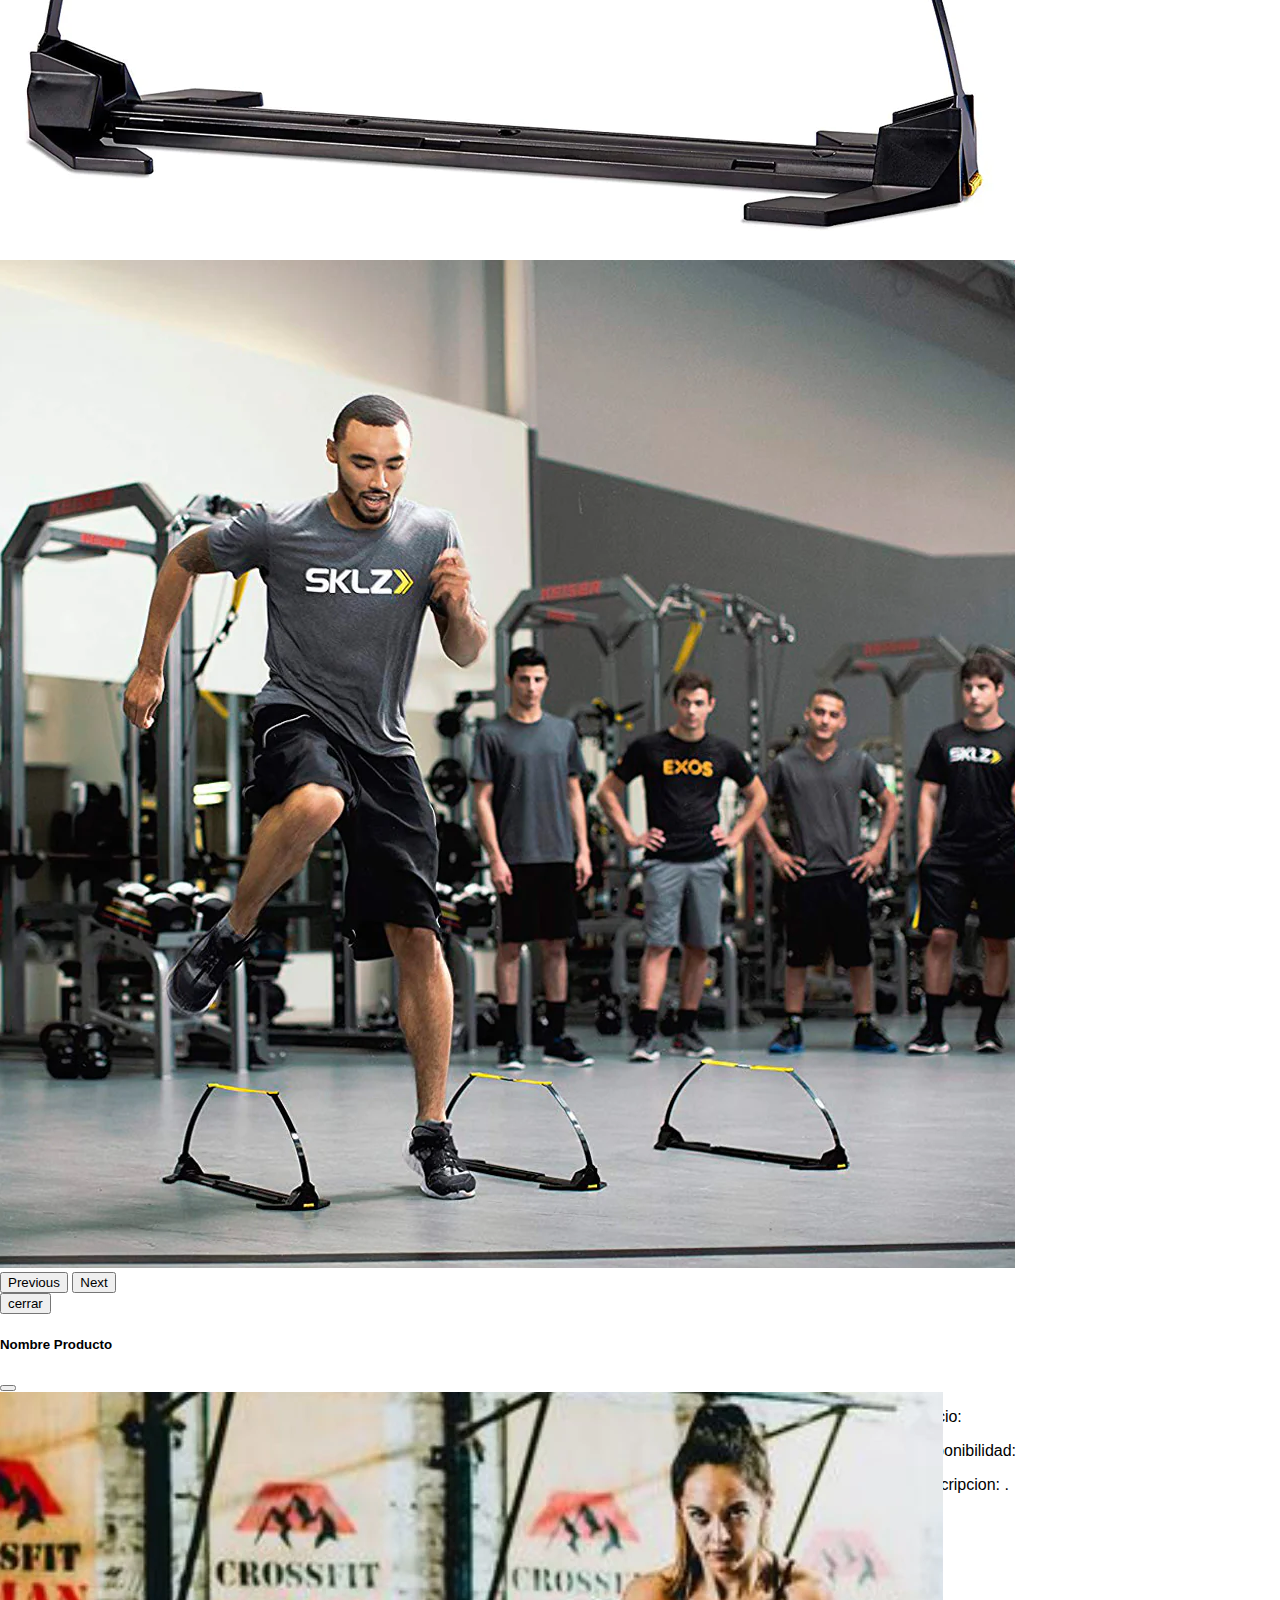
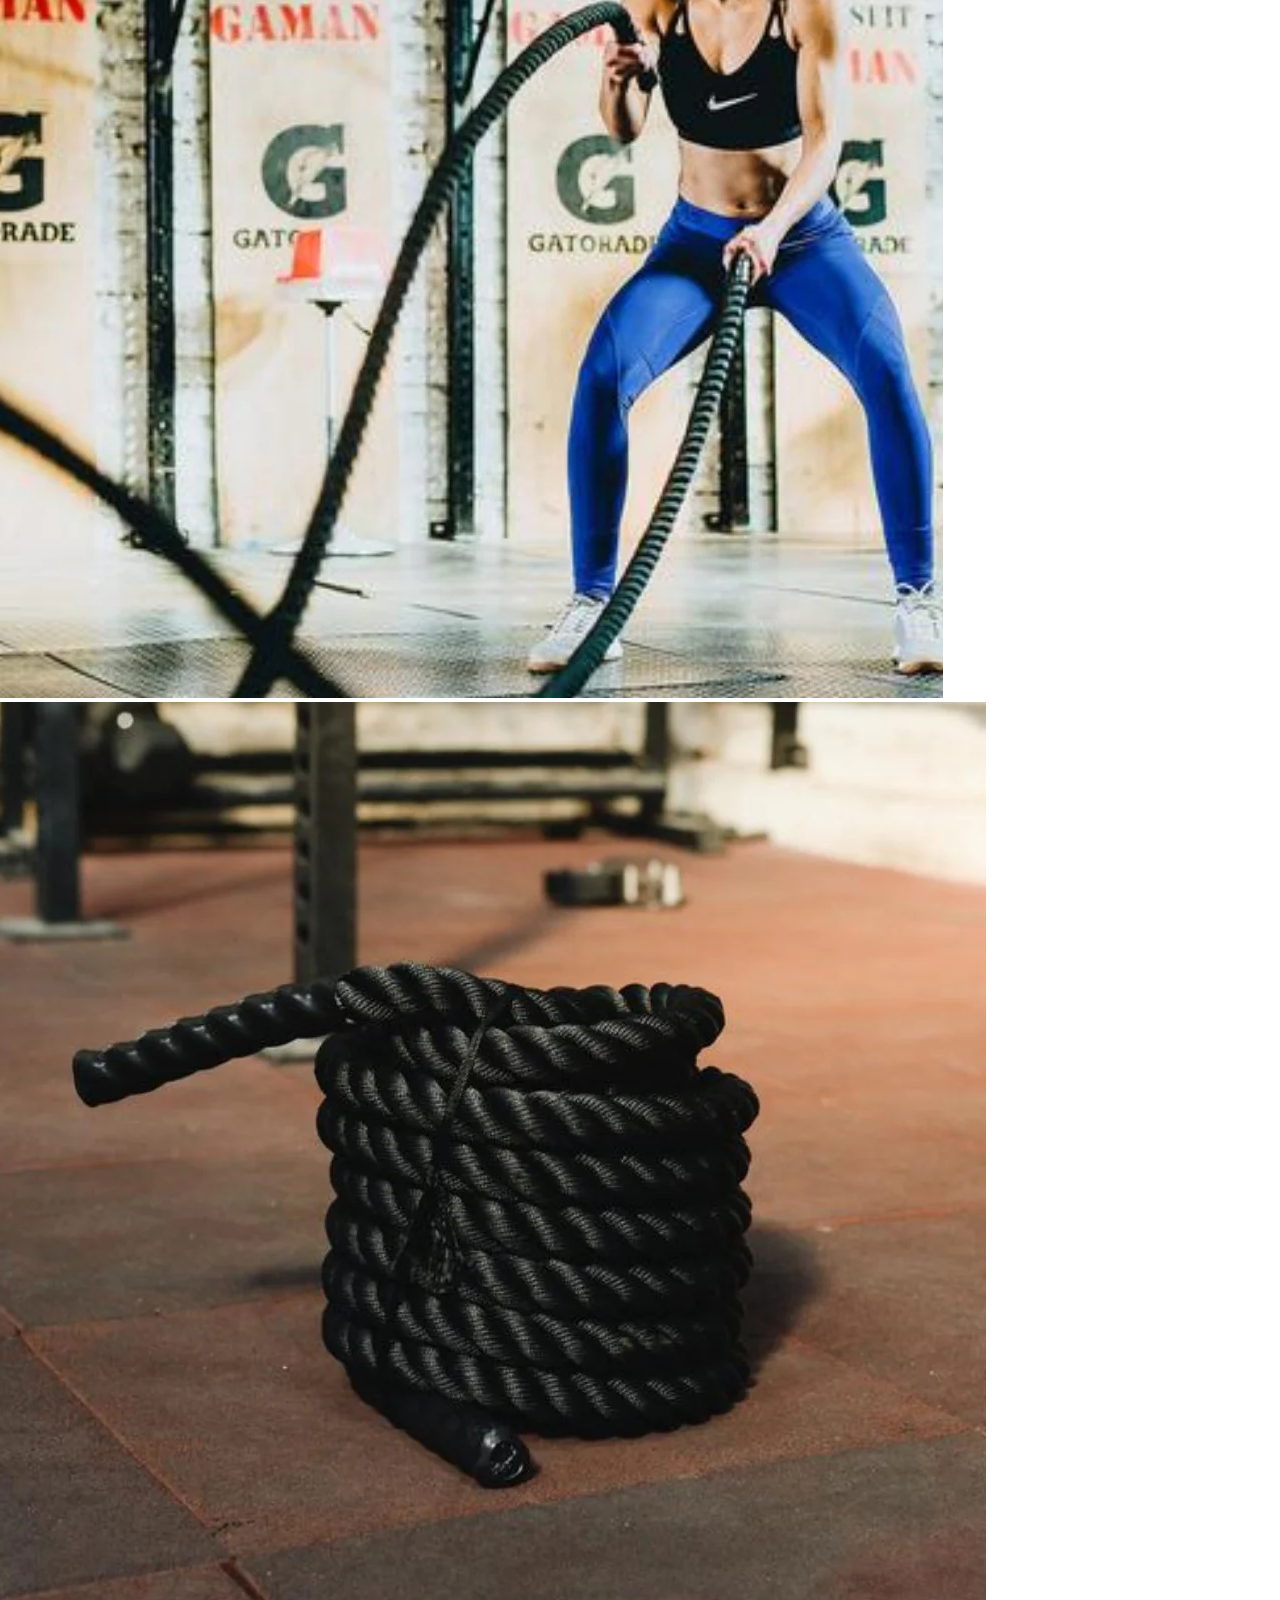
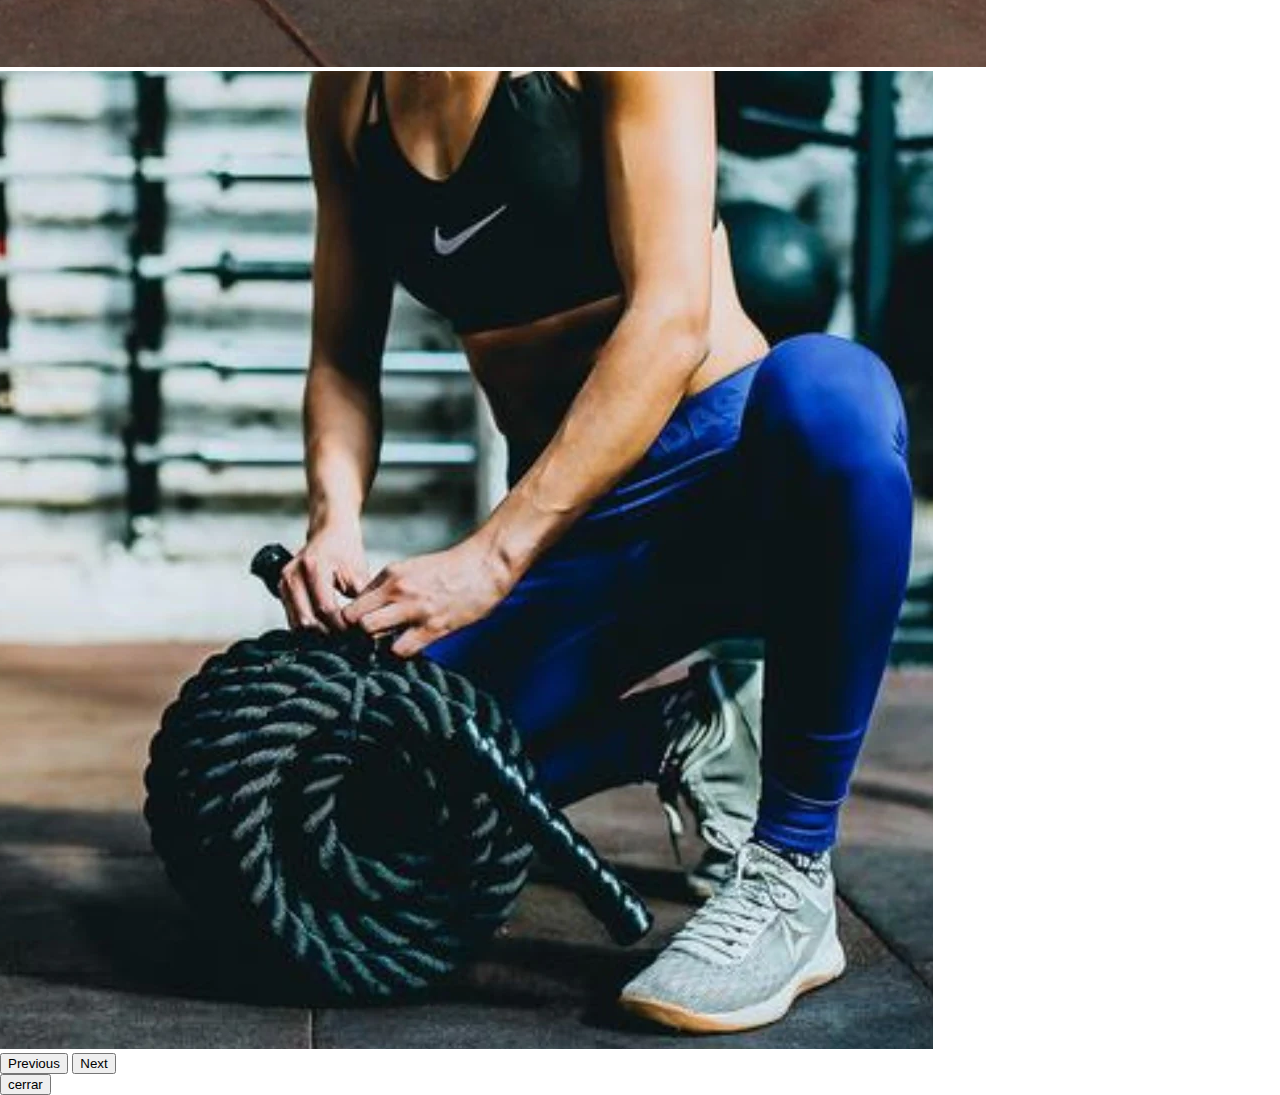
==== commit 6d40fc5b: "Update" ====
--- a/equipo.html
+++ b/equipo.html
@@ -55,8 +55,12 @@
     </nav>
 
     <!-- TITULO-->
-    <div class="subtitulo">
-      <h1>EQUIPOS</h1>
+    <div class="container responsive">
+      <div class="row">
+        <div class="col-md-12 text-center">
+          <h3 class="animate-charcter"> EQUIPOS</h3>
+        </div>
+      </div>
     </div>
 
     <!--CARD GROUP-->
@@ -70,7 +74,7 @@
           </p>
           <button
             type="button"
-            class="btn btn-success"
+            class="btn btn-primary"
             data-bs-toggle="modal"
             data-bs-target="#Modal1"
           >
@@ -90,7 +94,7 @@
           </p>
           <button
             type="button"
-            class="btn btn-success"
+            class="btn btn-primary"
             data-bs-toggle="modal"
             data-bs-target="#Modal2"
           >
@@ -110,7 +114,7 @@
           </p>
           <button
             type="button"
-            class="btn btn-success"
+            class="btn btn-primary"
             data-bs-toggle="modal"
             data-bs-target="#Modal3"
           >
--- a/CSS/styles.css
+++ b/CSS/styles.css
@@ -13,6 +13,11 @@
   color: white;
   font-size: 30px;
 }
+.responsive {
+  width: 100%;
+  max-width: 500px;
+  height: auto;
+}
 h1{
   text-align: center;
   padding-top: 50px;
@@ -25,4 +30,34 @@
   gap: 16px;
 }
 
+/* Subtitulo */
+/* Efecto utilizado de: https://codepen.io/alvarotrigo/pen/PoKMyNO */
 
+.animate-charcter
+{
+   text-transform: uppercase;
+  background-image: linear-gradient(
+    -225deg,
+    #231557 0%,
+    #44107a 29%,
+    #ff1361 67%,
+    #21618C 100%
+  );
+  background-size: auto auto;
+  background-clip: border-box;
+  background-size: 200% auto;
+  color: #fff;
+  background-clip: text;
+  text-fill-color: transparent;
+  -webkit-background-clip: text;
+  -webkit-text-fill-color: transparent;
+  animation: textclip 2s linear infinite;
+  display: inline-block;
+  font-size: 64px;
+}
+
+@keyframes textclip {
+  to {
+    background-position: 200% center;
+  }
+}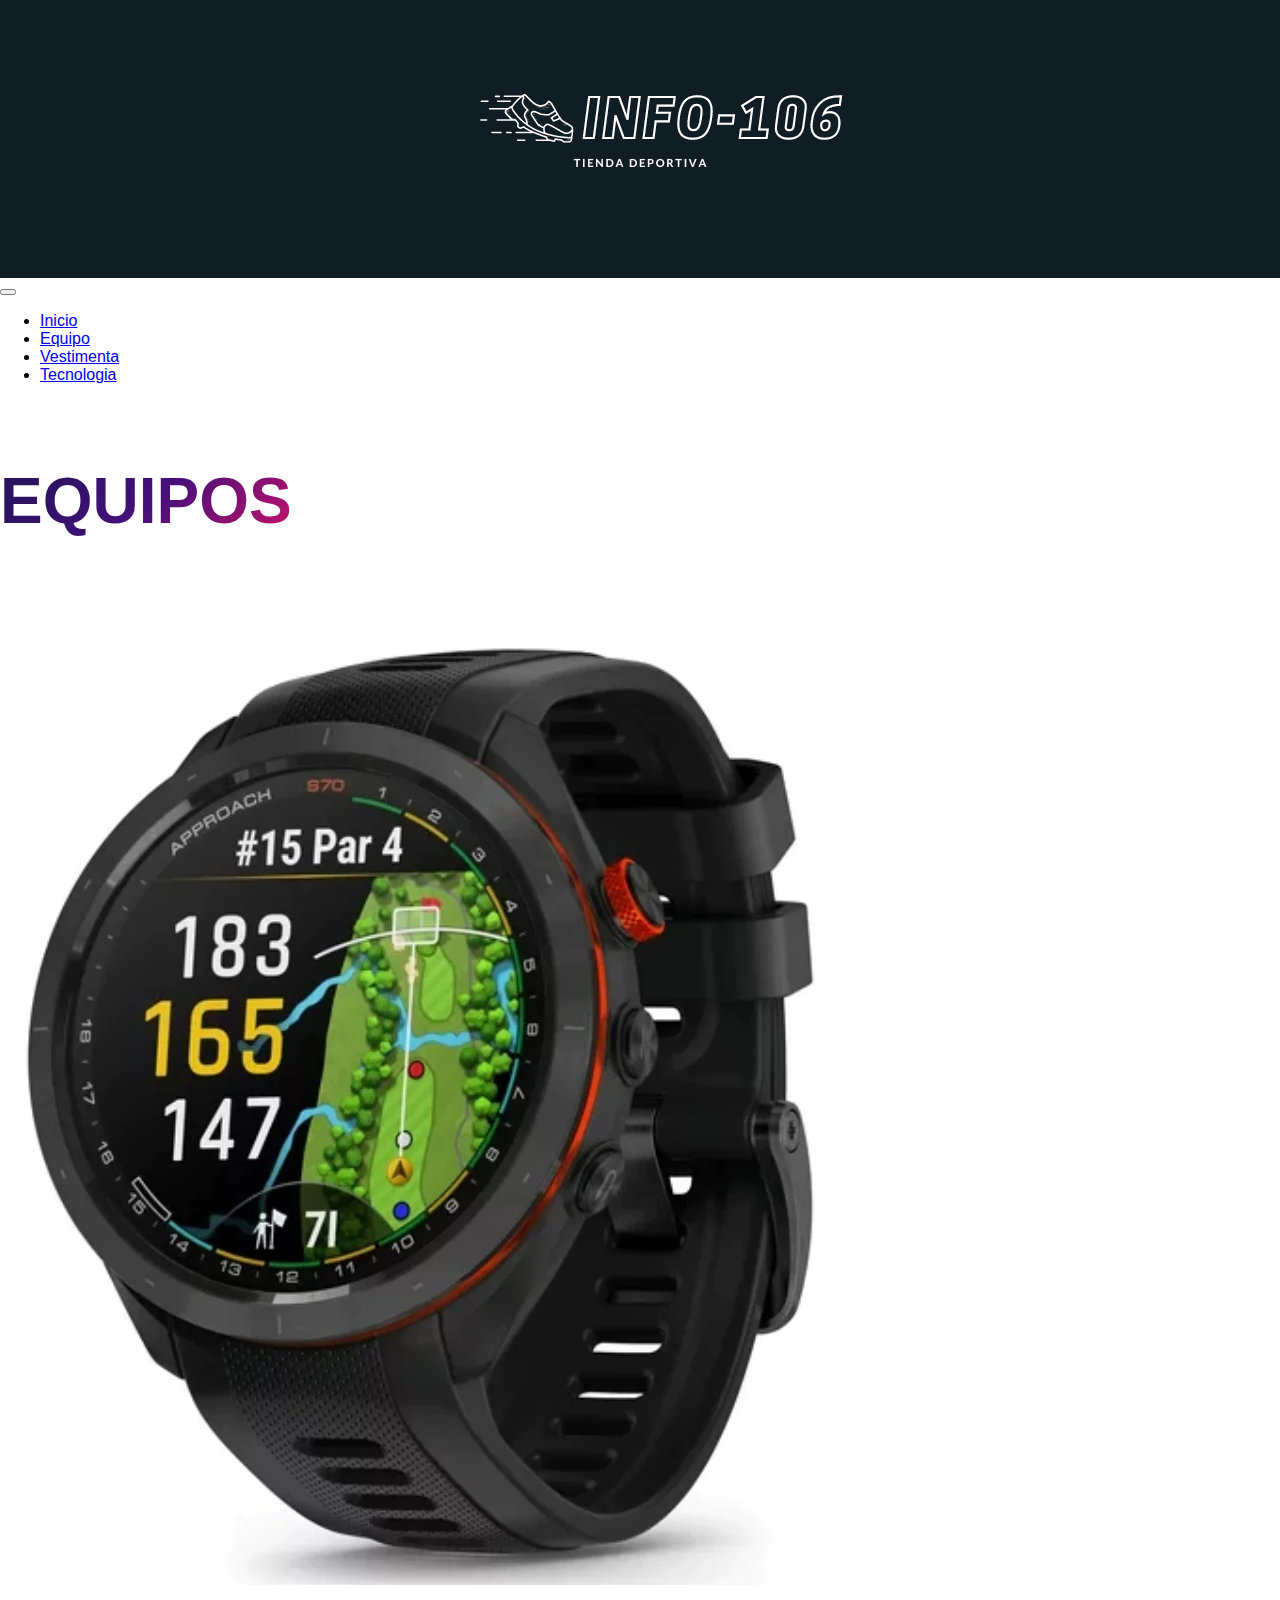
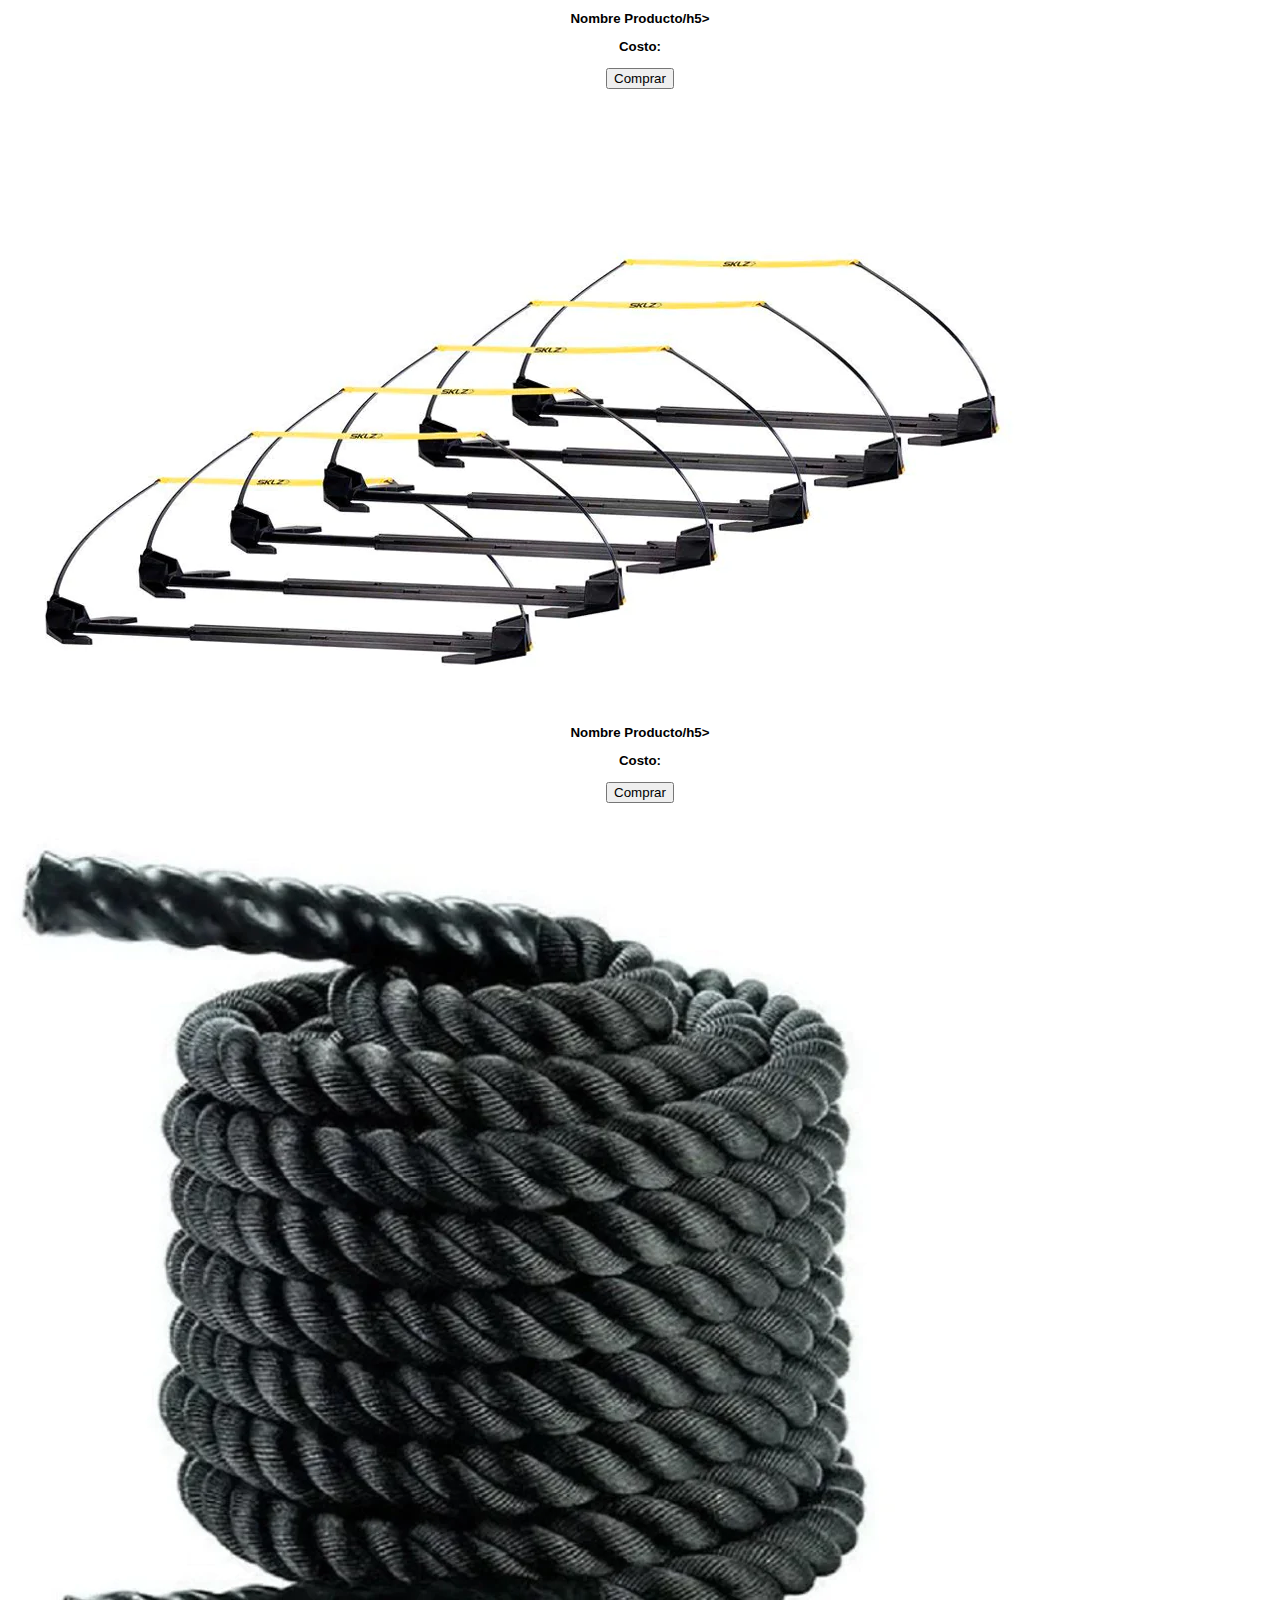
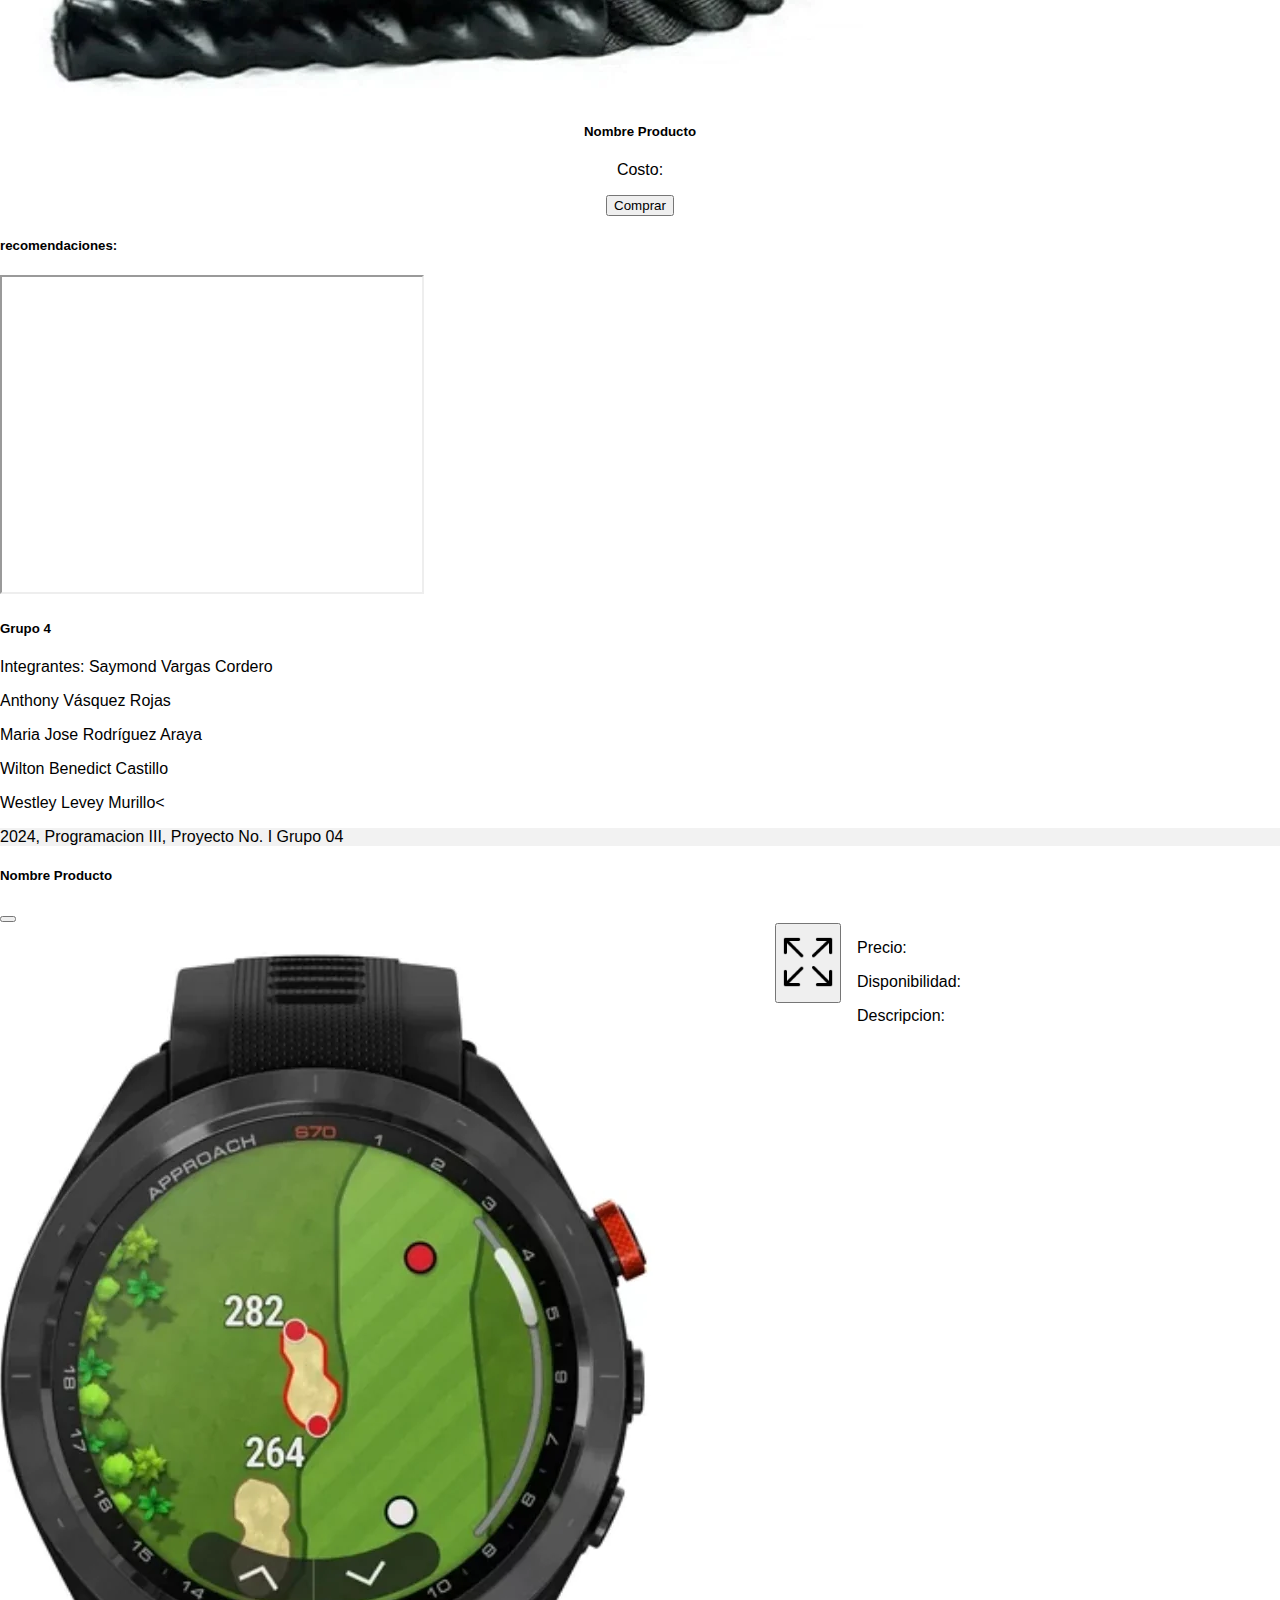
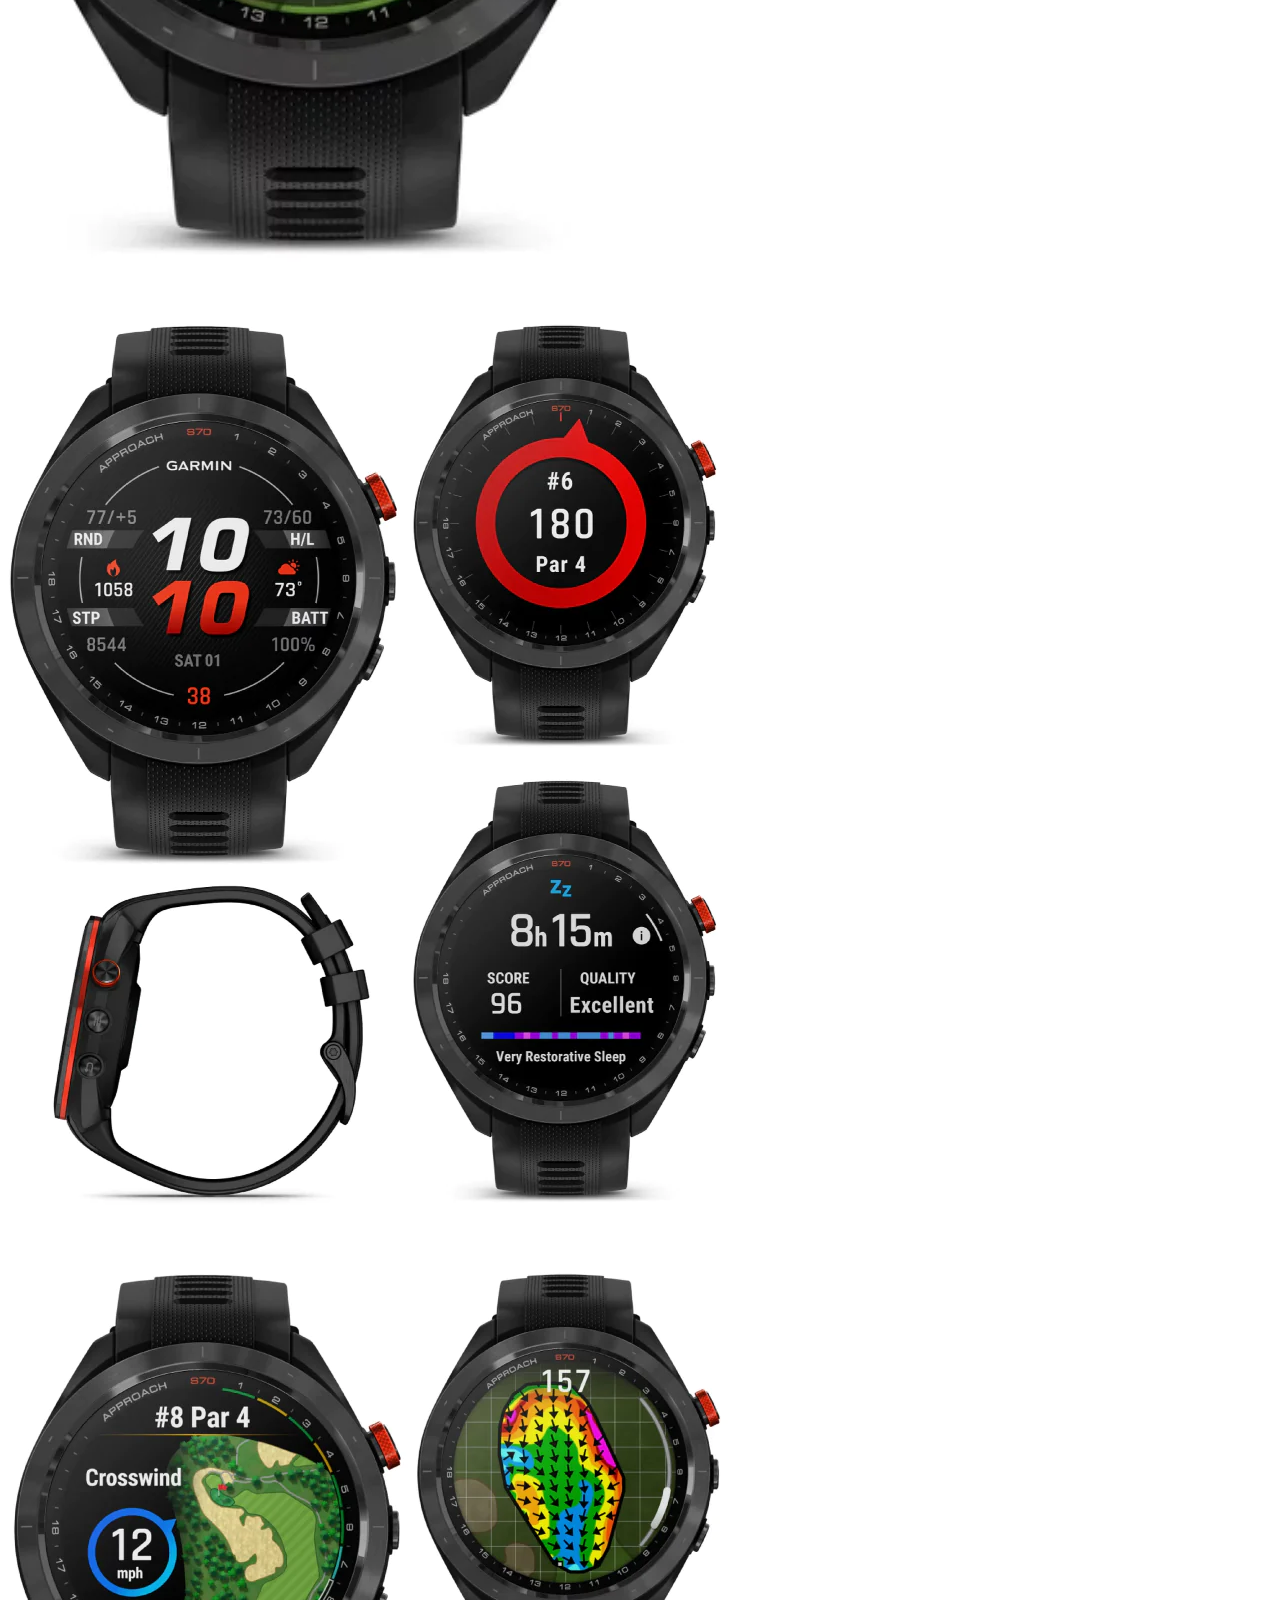
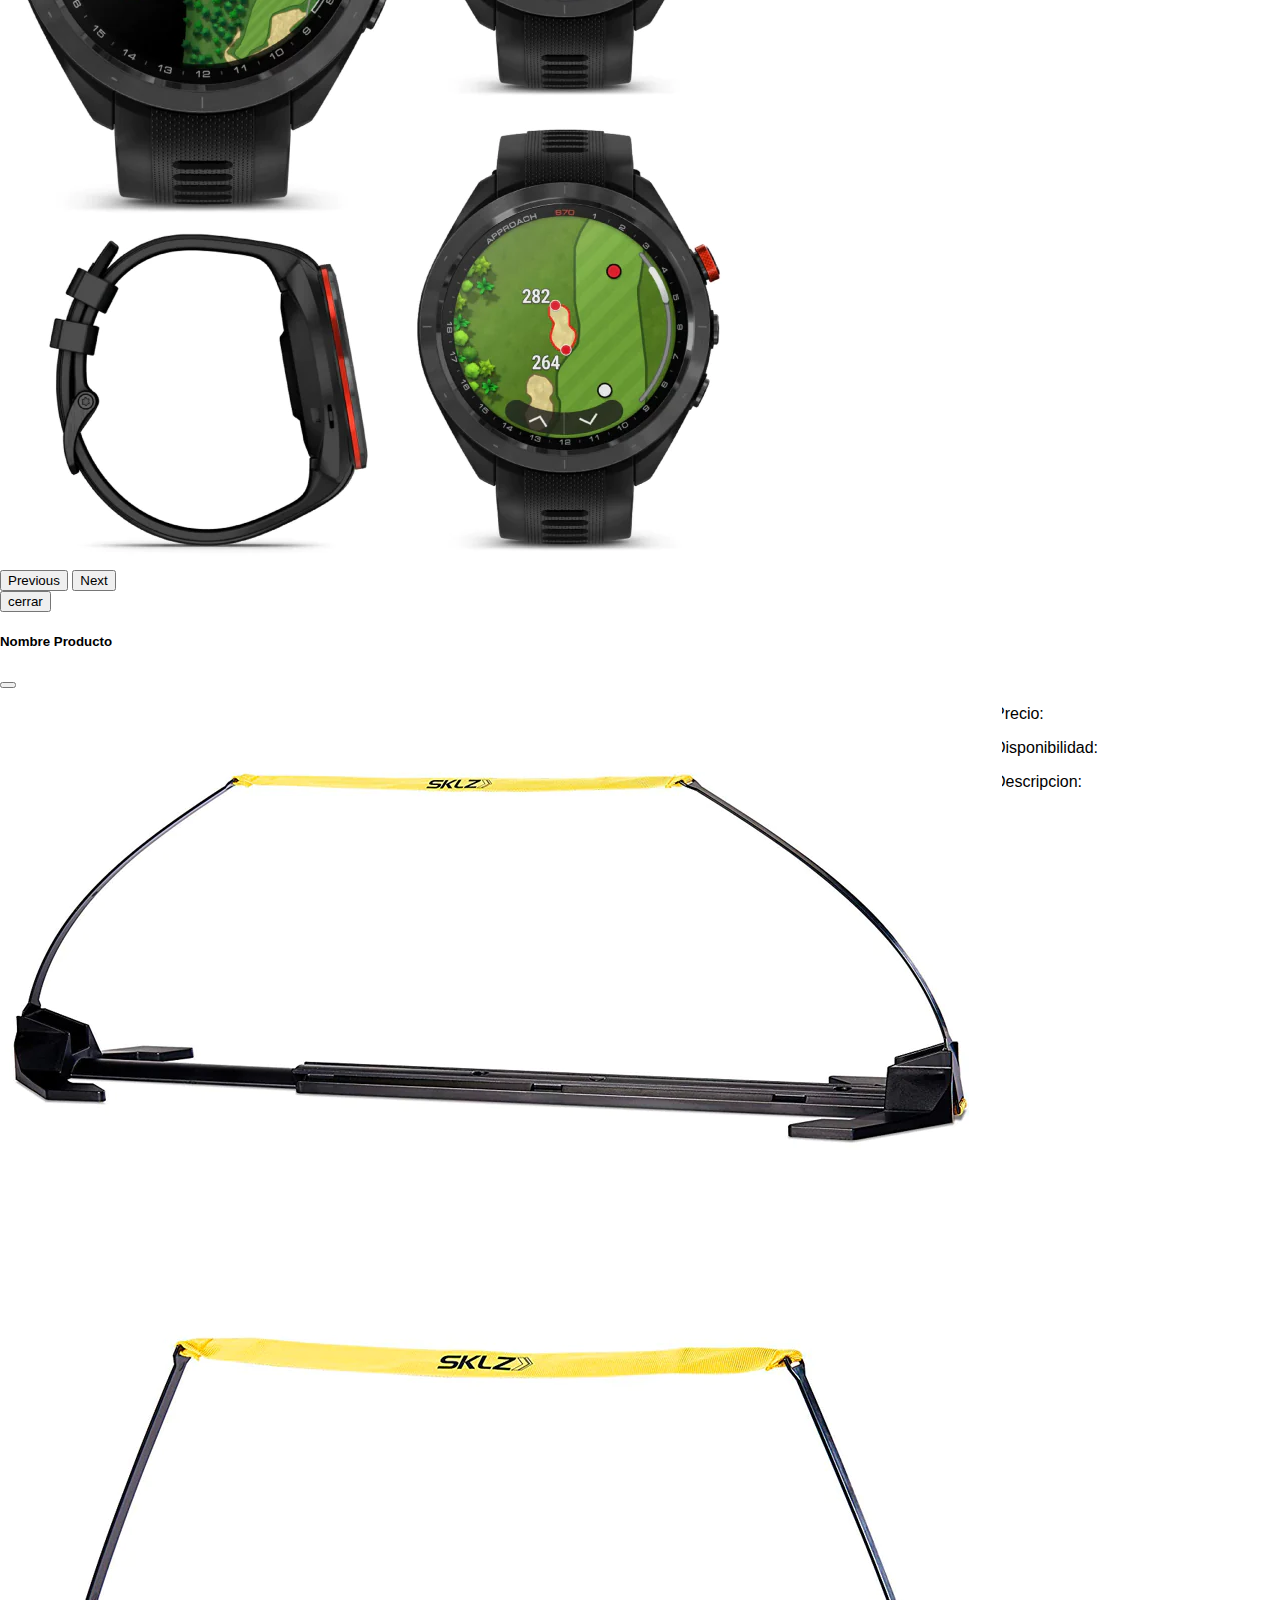
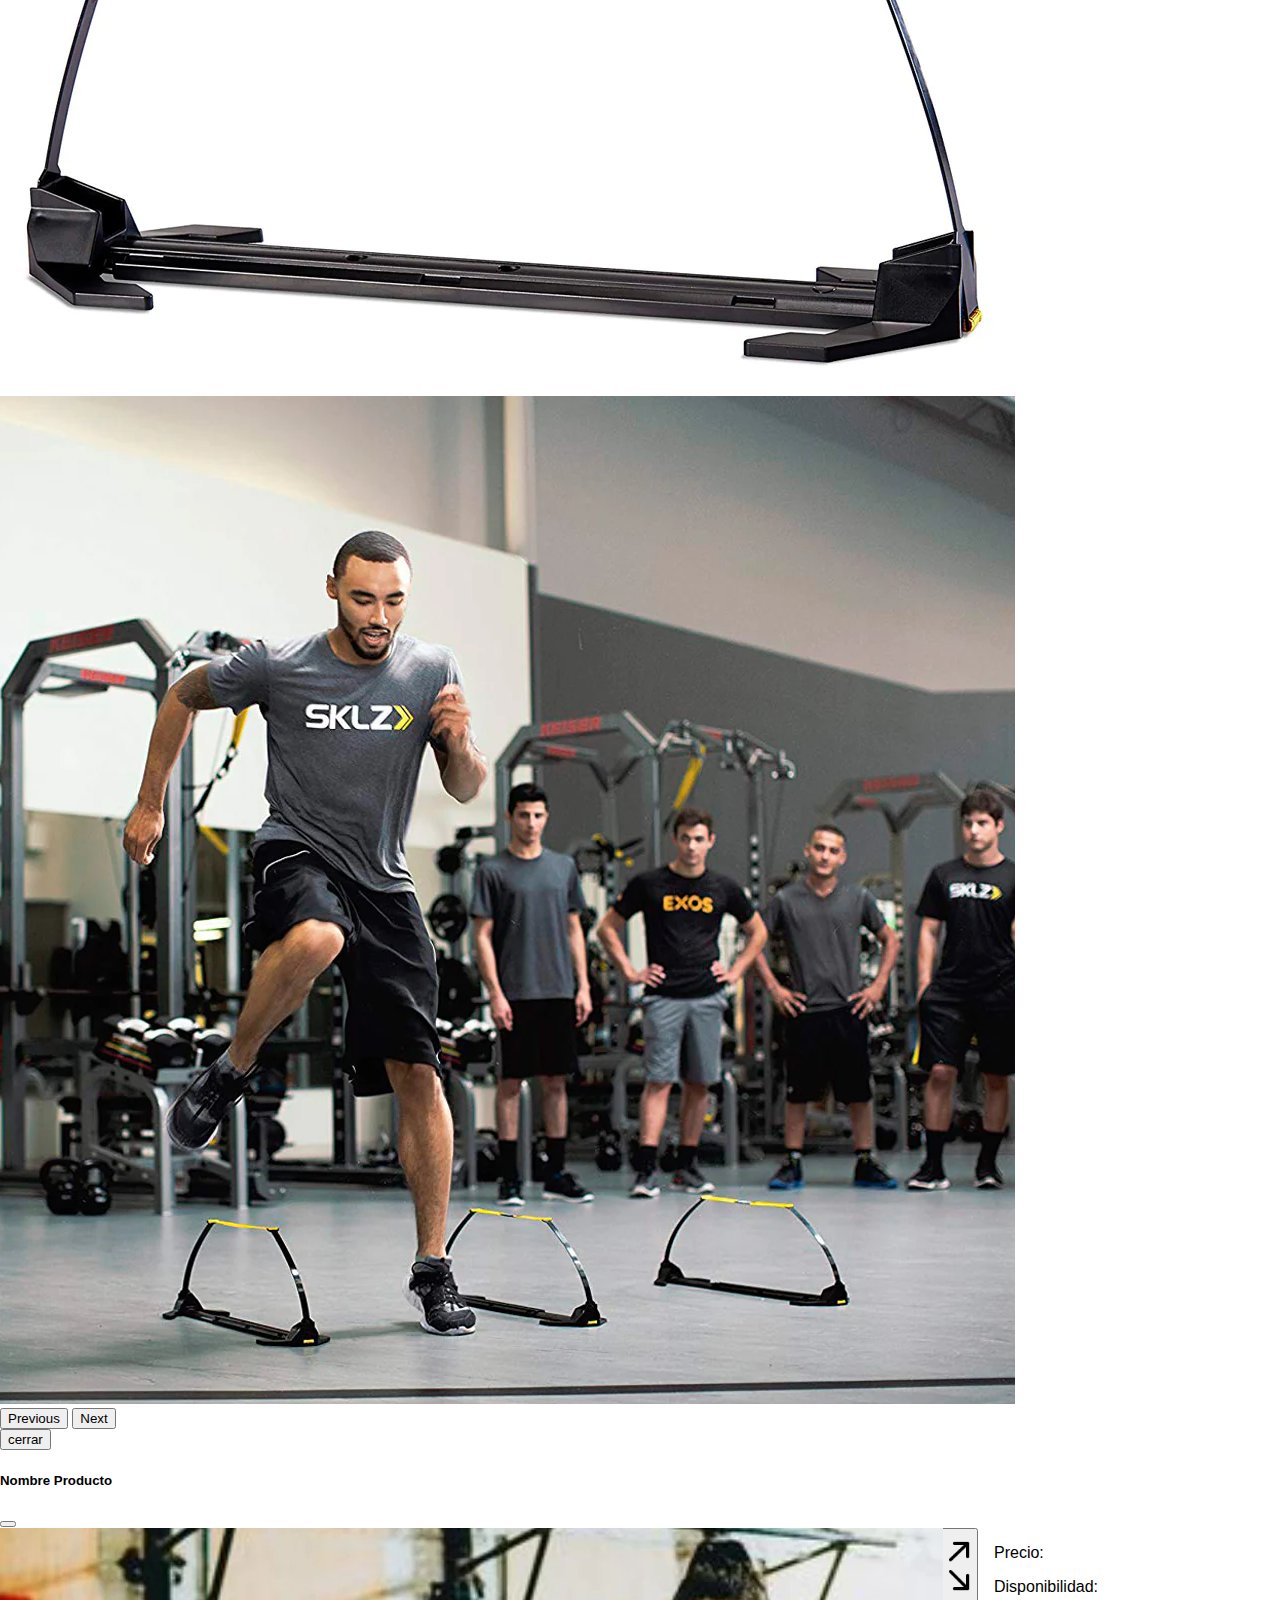
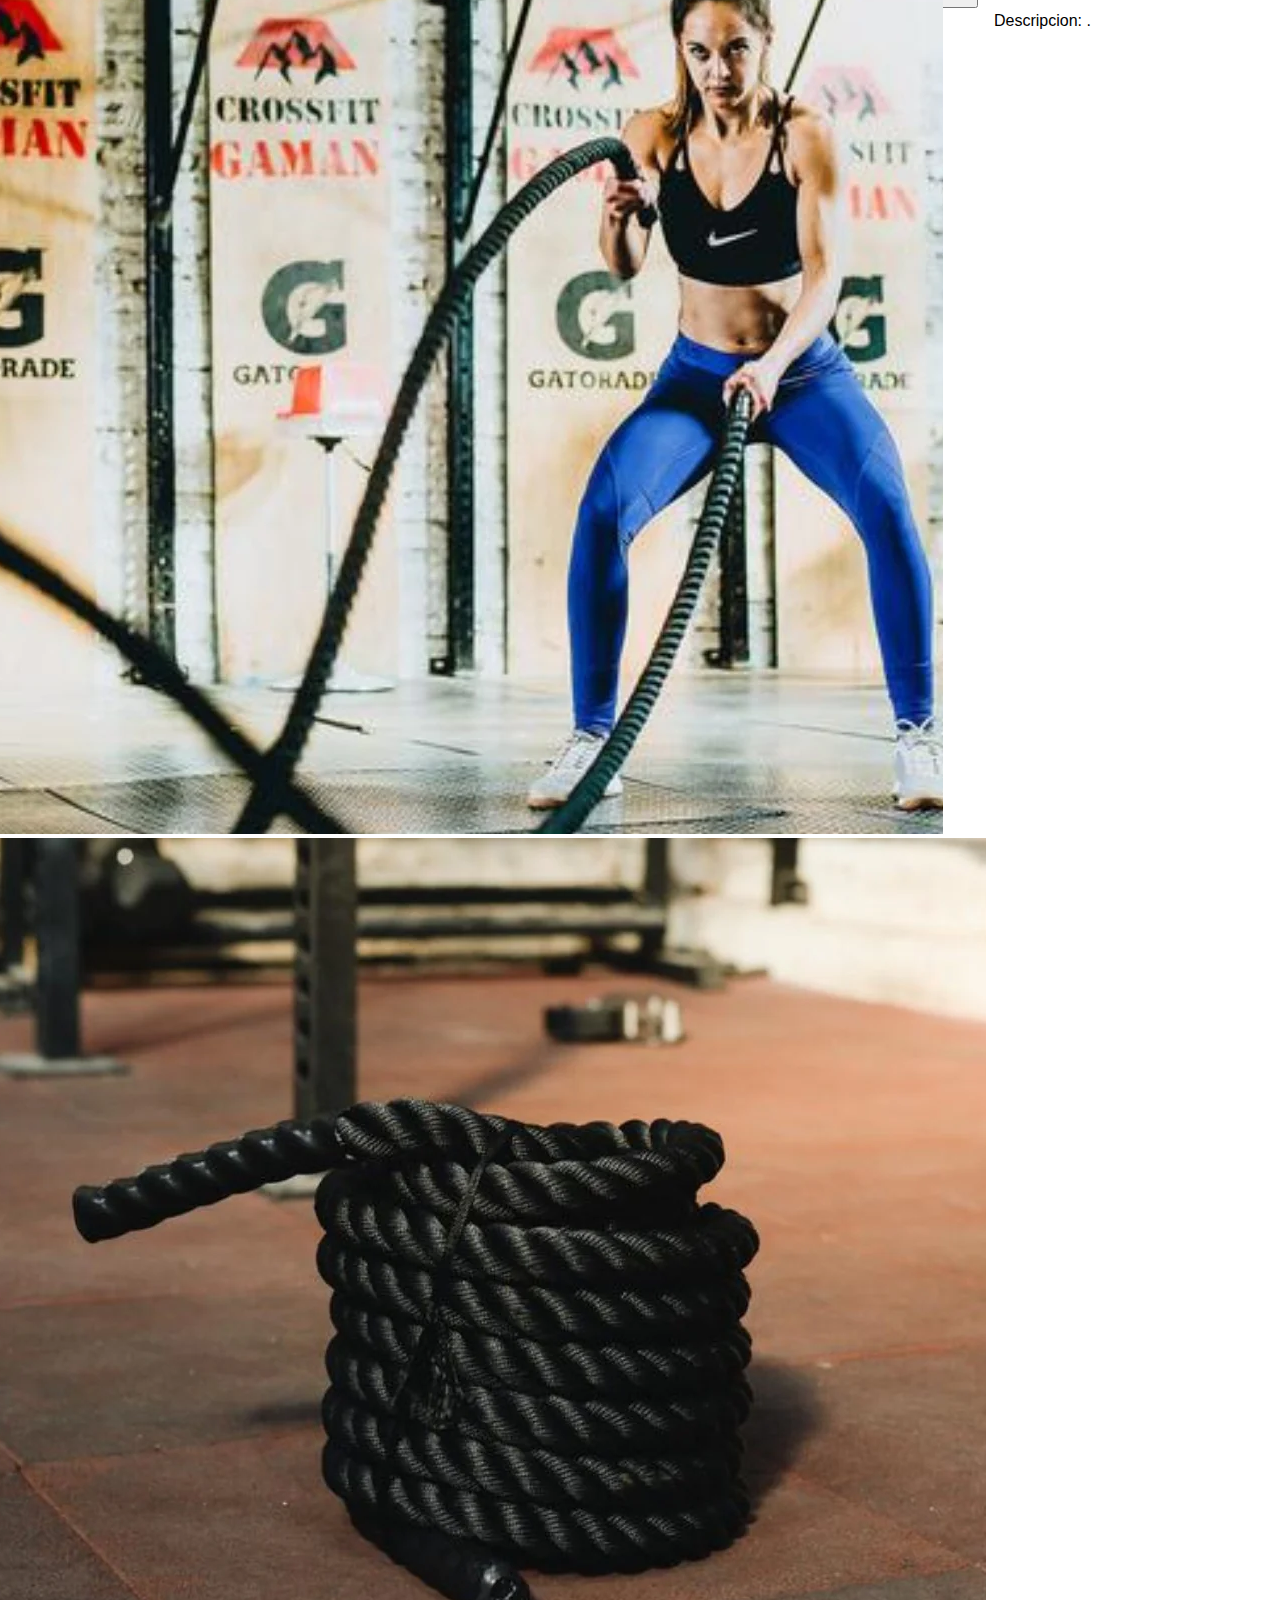
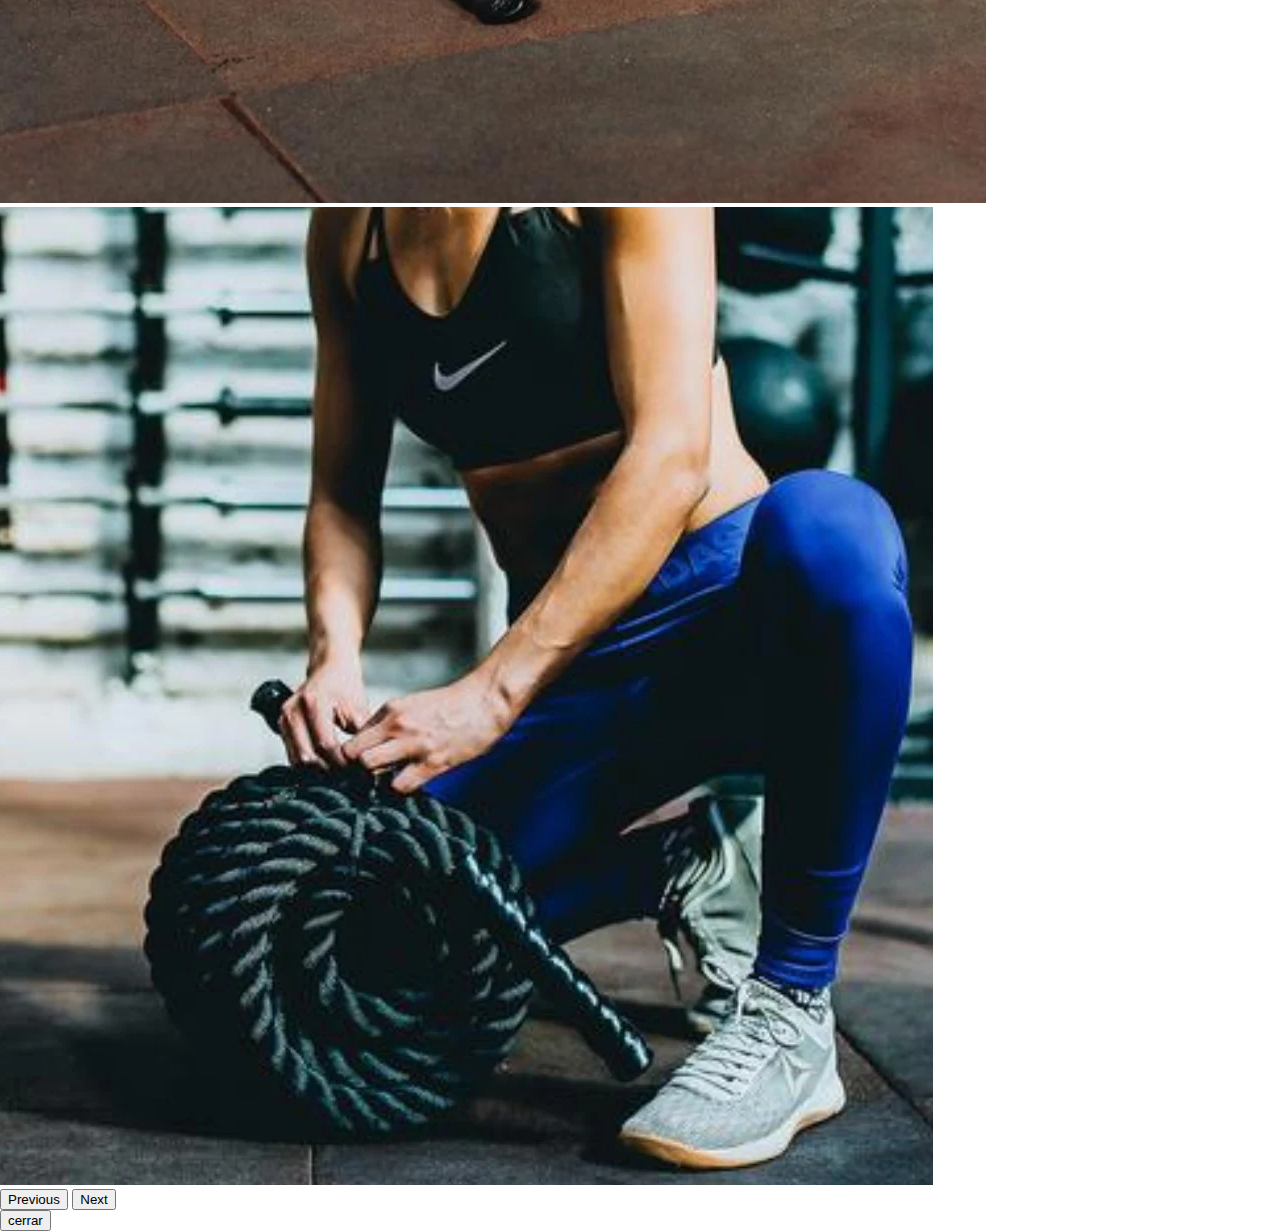
==== commit 5d898e2a: "Update" ====
--- a/equipo.html
+++ b/equipo.html
@@ -147,7 +147,13 @@
           <div class="col-lg-6 col-md-12 mb-4 mb-md-0">
             <h5 class="text-uppercase">Grupo 4</h5>
 
-            <p>Integrantes: </p>
+            <p>Integrantes: Saymond Vargas Cordero
+            </p>
+            <p>Anthony Vásquez Rojas </p>
+            <p>              Maria Jose Rodríguez Araya</p>
+            <p>              Wilton Benedict Castillo
+            </p>
+            <p> Westley Levey Murillo<</p>
           </div>
           <!--Grid column-->
         </div>
@@ -220,7 +226,8 @@
                 </div>
               
               </div>
-              <div style="height: 70%; width: 70%;">
+              <button onclick="toggleContent()" class="btn btn-light" id="zoom2"><img id="zoom" src="IMG/zoom.png" alt=""></button>
+              <div id="toggleContent"  style="height: 70%; width: 70%;">
                 <p>Precio: </p>
                 <p>Disponibilidad: </p>
                 <p>Descripcion: </p>
@@ -291,9 +298,9 @@
                     <span class="visually-hidden">Next</span>
                   </button>
                 </div>
-              
               </div>
-              <div style="height: 70%; width: 70%;">
+              <button onclick="toggleContent()" class="btn btn-light" id="zoom2"><img id="zoom" src="IMG/zoom.png" alt=""></button>
+              <div id="toggleContent" style="height: 70%; width: 70%;">
                 <p>Precio: </p>
                 <p>Disponibilidad: </p>
                 <p>Descripcion:  </p>
@@ -366,6 +373,7 @@
               </div>
             
             </div>
+            <button onclick="toggleContent()" class="btn btn-light" id="zoom2"><img id="zoom" src="IMG/zoom.png" alt=""></button>
             <div style="height: 70%; width: 70%;">
               <p>Precio: </p>
               <p>Disponibilidad: </p>
--- a/CSS/styles.css
+++ b/CSS/styles.css
@@ -60,4 +60,13 @@
   to {
     background-position: 200% center;
   }
+}
+
+#zoom{
+  width: 50px;
+  height: 50px;
+}
+#zoom2{
+width: 80px;
+height: 80px;
 }